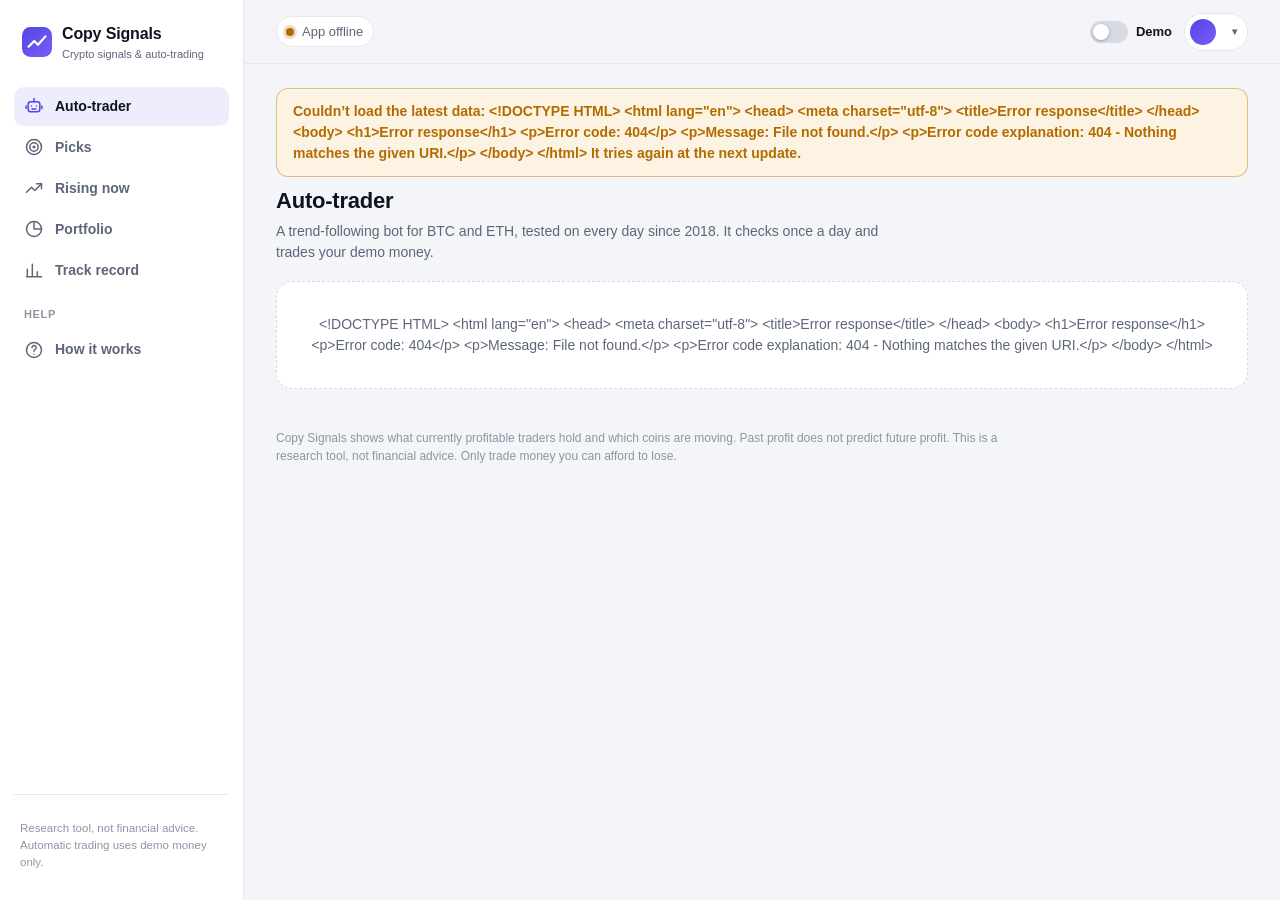
==== frontend/index.html @ 80fc3c2e "Initial commit" ====
<!doctype html>
<html lang="en">
<head>
  <meta charset="utf-8" />
  <meta name="viewport" content="width=device-width, initial-scale=1" />
  <meta name="theme-color" content="#f4f5f8" media="(prefers-color-scheme: light)" />
  <meta name="theme-color" content="#090b10" media="(prefers-color-scheme: dark)" />
  <title>Copy Signals</title>
  <link rel="stylesheet" href="styles.css" />
</head>
<body>
  <!-- Icons and gradients, referenced with <use href="#i-…">. Zero-sized (not display:none) so gradients still render. -->
  <svg class="sprite" aria-hidden="true" focusable="false">
    <defs>
      <linearGradient id="logo-grad" x1="0" y1="0" x2="1" y2="1"><stop offset="0" class="logo-grad-a" /><stop offset="1" class="logo-grad-b" /></linearGradient>
      <linearGradient id="area-grad" x1="0" y1="0" x2="0" y2="1"><stop offset="0" class="area-grad-a" /><stop offset="1" class="area-grad-b" /></linearGradient>
    </defs>
    <symbol id="i-bot" viewBox="0 0 24 24"><rect x="5" y="7" width="14" height="12" rx="3" /><path d="M12 3v4M9 12h.01M15 12h.01M9.5 15.5h5M2.5 12v3M21.5 12v3" /></symbol>
    <symbol id="i-picks" viewBox="0 0 24 24"><circle cx="12" cy="12" r="9" /><circle cx="12" cy="12" r="5" /><circle cx="12" cy="12" r="1" /></symbol>
    <symbol id="i-rising" viewBox="0 0 24 24"><path d="M3 17l6-6 4 4 8-8" /><path d="M15 7h6v6" /></symbol>
    <symbol id="i-portfolio" viewBox="0 0 24 24"><path d="M12 3v9h9" /><circle cx="12" cy="12" r="9" /></symbol>
    <symbol id="i-record" viewBox="0 0 24 24"><path d="M4 20V11M10 20V5M16 20v-6M3 20h18" /></symbol>
    <symbol id="i-how" viewBox="0 0 24 24"><circle cx="12" cy="12" r="9" /><path d="M9.6 9.2a2.5 2.5 0 1 1 3.4 2.3c-.6.3-1 .9-1 1.6v.4M12 17h.01" /></symbol>
    <symbol id="i-settings" viewBox="0 0 24 24"><path d="M4 7h9M17 7h3M4 12h3M11 12h9M4 17h11M19 17h1" /><circle cx="15" cy="7" r="2" /><circle cx="9" cy="12" r="2" /><circle cx="17" cy="17" r="2" /></symbol>
    <symbol id="i-admin" viewBox="0 0 24 24"><path d="M12 3l8 3v6c0 5-3.5 8-8 9-4.5-1-8-4-8-9V6z" /><path d="M9 12l2 2 4-4" /></symbol>
    <symbol id="i-more" viewBox="0 0 24 24"><circle cx="5" cy="12" r="1.2" /><circle cx="12" cy="12" r="1.2" /><circle cx="19" cy="12" r="1.2" /></symbol>
    <symbol id="i-logout" viewBox="0 0 24 24"><path d="M15 4h3a2 2 0 0 1 2 2v12a2 2 0 0 1-2 2h-3M10 16l-4-4 4-4M6 12h10" /></symbol>
    <symbol id="i-refresh" viewBox="0 0 24 24"><path d="M20 11a8 8 0 0 0-14.9-3M4 5v3h3M4 13a8 8 0 0 0 14.9 3M20 19v-3h-3" /></symbol>
    <symbol id="i-bell" viewBox="0 0 24 24"><path d="M6 16V11a6 6 0 1 1 12 0v5l2 2H4zM10 21h4" /></symbol>
  </svg>
  <a href="#content" class="skip-link" id="skip-link">Skip to content</a>

  <div class="shell">
    <aside class="sidebar" aria-label="Sidebar">
      <div class="logo">
        <svg class="logo-mark" viewBox="0 0 32 32" aria-hidden="true"><rect class="bg" width="32" height="32" rx="9" /><path class="ln" d="M7 21l6-6 4 4 8-9" /></svg>
        <h1 class="brand">Copy Signals<small>Crypto signals &amp; auto-trading</small></h1>
      </div>
      <nav class="side-nav" id="menu" aria-label="Main">
        <a href="#bot" data-page="bot"><svg class="icon" aria-hidden="true"><use href="#i-bot" /></svg>Auto-trader</a>
        <a href="#picks" data-page="picks"><svg class="icon" aria-hidden="true"><use href="#i-picks" /></svg>Picks</a>
        <a href="#rising" data-page="rising"><svg class="icon" aria-hidden="true"><use href="#i-rising" /></svg>Rising now <span id="rising-count" class="count" hidden></span></a>
        <a href="#portfolio" data-page="portfolio"><svg class="icon" aria-hidden="true"><use href="#i-portfolio" /></svg><span class="portfolio-label">Portfolio</span></a>
        <a href="#record" data-page="record"><svg class="icon" aria-hidden="true"><use href="#i-record" /></svg>Track record</a>
        <div class="nav-label">Help</div>
        <a href="#how" data-page="how"><svg class="icon" aria-hidden="true"><use href="#i-how" /></svg>How it works</a>
      </nav>
      <div class="side-foot">
        <p class="side-note">Research tool, not financial advice. Automatic trading uses demo money only.</p>
      </div>
    </aside>

    <div class="main-col">
      <div class="chrome">
      <header class="topbar">
        <div class="mobile-brand">
          <svg class="logo-mark" viewBox="0 0 32 32" aria-hidden="true"><rect class="bg" width="32" height="32" rx="9" /><path class="ln" d="M7 21l6-6 4 4 8-9" /></svg>
        </div>
        <div class="status"><span id="status-dot" class="dot idle" aria-hidden="true"></span><span id="status-text" class="muted">Loading…</span>
          <span id="status-live" class="sr-only" aria-live="polite"></span></div>
        <span id="demo-badge" class="demo-badge" hidden>DEMO</span>
        <div class="spacer"></div>
        <label class="switch" title="Demo on: see and trade your demo account. Demo off: your real OKX account.">
          <input type="checkbox" id="demo-toggle" /><span class="slider"></span><span class="switch-label">Demo</span>
        </label>
        <button id="notify" class="btn ghost small" hidden><svg class="icon" aria-hidden="true"><use href="#i-bell" /></svg>Alerts</button>
        <!-- Account menu: who's signed in, pages that aren't in the phone tab bar, and logging out. -->
        <div class="account" id="account">
          <button type="button" id="account-button" class="account-button" aria-expanded="false" aria-controls="account-menu">
            <span class="avatar" id="avatar" aria-hidden="true"></span><span class="sr-only">Account menu for </span><span id="user-name"></span><span class="caret" aria-hidden="true">▾</span>
          </button>
          <div id="account-menu" class="account-menu" hidden>
            <div class="account-who" id="account-who"></div>
            <a href="#record" data-page="record" class="desk-hide"><svg class="icon" aria-hidden="true"><use href="#i-record" /></svg>Track record</a>
            <a href="#how" data-page="how" class="desk-hide"><svg class="icon" aria-hidden="true"><use href="#i-how" /></svg>How it works</a>
            <a href="#settings" data-page="settings"><svg class="icon" aria-hidden="true"><use href="#i-settings" /></svg>Settings</a>
            <a href="#admin" data-page="admin" class="admin-only" hidden><svg class="icon" aria-hidden="true"><use href="#i-admin" /></svg>Admin</a>
            <hr />
            <button type="button" id="logout"><svg class="icon" aria-hidden="true"><use href="#i-logout" /></svg>Log out</button>
          </div>
        </div>
      </header>
      </div>

  <main id="content" tabindex="-1">
    <div id="load-error" class="alert warning" role="alert" hidden><span></span></div>
    <div id="alerts" aria-live="polite"></div>

    <section class="page" data-page="bot" hidden>
      <div class="page-head"><div><h2>Auto-trader</h2>
        <p>A trend-following bot for BTC and ETH, tested on every day since 2018. It checks once a day and trades your demo money.</p></div></div>
      <div id="bot"></div>
    </section>

    <section class="page" data-page="picks" hidden>
      <div class="page-head"><div><h2>Picks</h2>
        <p>Coins that several consistently profitable traders are buying, in an uptrend and not overcrowded. Each comes
          with an amount, a stop-loss, a target and a hold time.</p></div>
        <span id="regime" class="regime"></span></div>
      <div id="picks" class="picks"></div>
      <div id="copies-section" hidden>
        <div class="section-title"><h3>Swing copies</h3><span class="pill">new · being tested</span></div>
        <p class="note">A proven trader’s long that they’ve held for at least 12 hours. Copying those, and selling when the
          trader sells, made +1.33% a trade after fees in a test on 6,500 trades by 260 traders, beating holding BTC;
          copying their quick trades lost money, and copying faster didn’t help. A mostly rising market isn’t proof, so
          these are tracked and demo-traded first.</p>
        <div id="copies" class="picks"></div>
      </div>
      <div id="exiting-section" class="card" hidden>
        <p class="card-title">Top traders are selling</p>
        <p class="muted small">More of the followed traders sold these in the last 24 hours than bought. Don’t buy them now.</p>
        <div id="exiting" class="exiting"></div>
      </div>
    </section>

    <section class="page" data-page="rising" hidden>
      <div class="page-head"><div><h2>Rising now</h2>
        <p>Smaller coins that just started rising on unusually high volume, scanned every 15 seconds and checked for
          pump-and-dump behaviour.</p></div>
        <span id="scan-status" class="pill"></span></div>
      <div class="alert warning"><span><b>Treat these as information, not buy signals.</b> Tested on 6 months of 5-minute
        prices (3,683 trades, 237 coins, dead coins included), these rules lost 0.64% per trade after fees, no better than
        buying at random, and 50 other pump, breakout and dump strategies didn’t work either. They’re followed as paper
        trades; automatic demo trading doesn’t buy them unless you tick them.</span></div>
      <div id="budget"></div>
      <div id="rising" class="picks"></div>
      <div id="avoid-box" class="card" hidden>
        <p class="card-title">Pumps to avoid</p>
        <p class="muted small">These pumped hard and are now topping out or dumping. Don’t buy them. If you hold one, sell.</p>
        <div id="avoid" class="avoid"></div>
      </div>
      <div id="rising-earlier-box" class="card" hidden>
        <p class="card-title">Flagged in the last 24 hours</p>
        <p class="muted small">How each coin moved after it was flagged. “Best since flag” is the highest price it reached.</p>
        <div id="rising-earlier"></div>
      </div>
    </section>

    <section class="page" data-page="portfolio" hidden>
      <div id="real-view">
        <div class="page-head"><div><h2>Portfolio</h2>
          <p>Your real OKX account. The app reads it with your read-only key and tells you when to sell; it never
            trades your money.</p></div>
          <button id="sync" class="btn small ghost" hidden>Sync with OKX</button></div>
        <div id="portfolio"></div>
        <div id="real-types"></div>
        <div id="connect"></div>
        <details id="trades-box" class="card" hidden>
          <summary>Recent OKX trades</summary>
          <div id="trades"></div>
        </details>
      </div>
      <div id="demo-view" hidden>
        <div class="page-head"><div><h2>Demo portfolio</h2>
          <p>Pretend money at real OKX prices. Each demo trade follows its pick’s plan by itself: stop-loss, target, sell
            signals or hold time. Switch Demo off in the top bar to see your real account.</p></div></div>
        <div id="demo"></div>
        <div id="autotrade"></div>
        <div id="demo-progress"></div>
      </div>
    </section>

    <section class="page" data-page="record" hidden>
      <div class="page-head"><div><h2>Track record</h2>
        <p>Every pick and rising-now flag is followed as one paper trade, from the OKX price when it appears until its
          stop, target, sell signal or hold time. Results are after fees, compared with holding BTC over the same days.</p></div></div>
      <div id="performance"></div>
    </section>

    <section class="page" data-page="settings" hidden>
      <div class="page-head"><div><h2>Settings</h2><p>Your login, OKX connection, fees, bankroll and phone alerts.</p></div></div>
      <div id="settings"></div>
    </section>

    <section class="page" data-page="admin" hidden>
      <div class="page-head"><div><h2>Admin</h2><p>Users, sessions, the audit log, data sources and research tools.</p></div></div>
      <div class="subtabs" id="admin-tabs" role="group" aria-label="Admin sections">
        <button type="button" data-tab="overview" class="on" aria-pressed="true">Overview</button>
        <button type="button" data-tab="users" aria-pressed="false">Users</button>
        <button type="button" data-tab="sessions" aria-pressed="false">Sessions</button>
        <button type="button" data-tab="audit" aria-pressed="false">Audit log</button>
        <button type="button" data-tab="appsettings" aria-pressed="false">App settings</button>
        <button type="button" data-tab="lab" aria-pressed="false">Strategy lab</button>
      </div>
      <div id="admin"></div>
    </section>

    <section class="page" data-page="how" hidden>
      <div class="page-head"><div><h2>How it works</h2>
        <p>What each part does, the logic behind it, and what the tests on past data say about it.</p></div></div>
      <div class="how-grid">
        <article class="card how">
          <p class="card-title"><svg class="icon" aria-hidden="true"><use href="#i-bot" /></svg>Auto-trader</p>
          <p>BTC and ETH each get half the account. Each half is split in three: one third is invested while the price is
            above its 50-day average, one for the 100-day and one for the 150-day; below an average, that third sits in cash
            (USDT). When a coin’s futures funding rate turns negative (traders are paying to bet against it), the bot keeps
            at least a third of that coin anyway: crowded bets against a coin tend to get squeezed.</p>
          <p>It checks once a day at 00:05 UTC with your OKX fee on every trade. Tested on every day since 2018: +55% a year
            vs +35% for holding BTC, with about half the worst drop. Checking every hour instead made less (+39%) because of
            fees.</p>
        </article>
        <article class="card how">
          <p class="card-title"><svg class="icon" aria-hidden="true"><use href="#i-picks" /></svg>Picks</p>
          <p><b>1. Smart traders are buying</b> (required): at least 3 consistently profitable Hyperliquid or GMX traders hold
            it long, most of them agree, they aren’t selling, and the price isn’t far past their entry.
            <b>2. Uptrend:</b> above its 50-day average and up over 30 days. <b>3. Not overcrowded:</b> Binance’s top futures
            traders aren’t all long and funding isn’t high.</p>
          <p>3 of 3 = Strong, 2 of 3 = Good. The followed traders’ positions are re-read every minute, so a new buy shows up
            within about a minute. Only coins you can buy on OKX spot with enough volume are shown.</p>
        </article>
        <article class="card how">
          <p class="card-title"><svg class="icon" aria-hidden="true"><use href="#i-rising" /></svg>Rising now</p>
          <p>Every 15 seconds: smaller coins up 2% in 15 minutes and 3% in the hour, on 3× their normal volume, still near the
            high and not already up 40% on the day. 5-minute candles tell a starting pump from one that’s topping or dumping.</p>
          <p>Tested on 6 months and 237 coins, including ones that later died, these signals didn’t beat buying at random
            once fees are paid, and neither did 50 other pump, breakout and dump rules. So they’re shown and paper-tracked,
            but not auto-traded by default.</p>
        </article>
        <article class="card how">
          <p class="card-title"><svg class="icon" aria-hidden="true"><use href="#i-portfolio" /></svg>Selling and sizing</p>
          <p>A pick’s stop-loss depends on how much the coin normally moves (3–20%), the target is twice as far, and the
            amount is set so hitting the stop costs about 1.25% of your money (0.75% for Good picks), never more than 10% in
            one coin or 40% in total.</p>
          <p>A trade is sold at the stop, the target, when most of the traders leave or sell after you bought, when the
            uptrend breaks, or when the hold time is over. Open trades are re-priced every 2 seconds.</p>
        </article>
        <article class="card how">
          <p class="card-title"><svg class="icon" aria-hidden="true"><use href="#i-record" /></svg>Demo and real money</p>
          <p><b>Demo</b> (switch in the top bar): pretend money at real prices. Demo buys and automatic demo trading follow
            each pick’s plan by themselves. The auto-trader has its own demo account.</p>
          <p><b>Real</b>: your OKX account, read with a read-only key. The app gives advice and alerts; you place orders on
            OKX yourself. Nothing trades real money.</p>
        </article>
        <article class="card how">
          <p class="card-title"><svg class="icon" aria-hidden="true"><use href="#i-how" /></svg>Data</p>
          <p>Hyperliquid and GMX (public trader positions), OKX (prices, live price stream, your account), Binance and OKX
            futures statistics (crowding, funding). Leaderboards and crowding refresh every 10 minutes; positions, prices,
            picks and accounts every minute.</p>
          <p>Everything is on OKX’s spot market, which is licensed in the EU. The app only reacts to public data and never
            joins pump groups.</p>
        </article>
      </div>
    </section>

    <p class="disclaimer">
      Copy Signals shows what currently profitable traders hold and which coins are moving. Past profit does not
      predict future profit. This is a research tool, not financial advice. Only trade money you can afford to lose.
    </p>
  </main>
    </div>
  </div>

  <nav class="tabbar" id="tabbar" aria-label="Main">
    <a href="#bot" data-page="bot"><svg class="icon" aria-hidden="true"><use href="#i-bot" /></svg>Bot</a>
    <a href="#picks" data-page="picks"><svg class="icon" aria-hidden="true"><use href="#i-picks" /></svg>Picks</a>
    <a href="#rising" data-page="rising"><svg class="icon" aria-hidden="true"><use href="#i-rising" /></svg>Rising<span class="count rising-count-m" hidden></span></a>
    <a href="#portfolio" data-page="portfolio"><svg class="icon" aria-hidden="true"><use href="#i-portfolio" /></svg>Portfolio</a>
    <button type="button" id="tab-more" aria-controls="account-menu"><svg class="icon" aria-hidden="true"><use href="#i-more" /></svg>More</button>
  </nav>

  <div id="toast" class="toast" role="status" aria-live="polite" hidden></div>

  <script src="common.js"></script>
  <script src="app.js"></script>
  <script src="settings.js"></script>
  <script src="admin.js"></script>
  <script src="bot.js"></script>
</body>
</html>
---- frontend/styles.css ----
/* Copy Signals design system.
   Tokens first (light, then dark), then the app shell (sidebar, top bar, mobile tab bar), then components.
   The security policy allows no inline styles: sizes and positions computed at runtime are set from JS. */

:root {
  --bg: #f4f5f8;
  --bg-side: #ffffff;
  --panel: #ffffff;
  --panel-2: #f7f8fb;
  --line: #e5e8ef;
  --line-2: #d6dae4;
  --text: #0f1320;
  --muted: #5d6679;
  --faint: #8c95a6;
  --accent: #5046e5;
  --accent-2: #7c5cf5;
  --accent-bg: #eeedfd;
  --up: #0c9a5b;
  --down: #e0364a;
  --up-bg: #e6f6ee;
  --down-bg: #fdebed;
  --warn: #b26b00;
  --warn-bg: #fdf3e2;
  --up-solid: #0c9a5b;
  --on-accent: #ffffff;
  --on-up: #ffffff;
  --on-down: #ffffff;
  --on-warn: #ffffff;
  --shadow: 0 1px 2px rgb(16 24 40 / .04), 0 4px 16px rgb(16 24 40 / .05);
  --shadow-lg: 0 12px 40px rgb(16 24 40 / .14);
  --radius: 16px;
  --radius-sm: 10px;
  --side-w: 244px;
  color-scheme: light;
}
@media (prefers-color-scheme: dark) {
  :root {
    --bg: #090b10;
    --bg-side: #0c0f15;
    --panel: #11151d;
    --panel-2: #161b25;
    --line: #1f2531;
    --line-2: #2a3140;
    --text: #e9ecf2;
    --muted: #8b94a6;
    --faint: #5d6678;
    --accent: #8189ff;
    --accent-2: #a58bff;
    --accent-bg: #1b1e3a;
    --up: #2ed386;
    --down: #ff5d6c;
    --up-bg: #0d2a1e;
    --down-bg: #2e1318;
    --warn: #f3b54a;
    --warn-bg: #2b2112;
    --up-solid: #2ed386;
    --on-accent: #0b0d18;
    --on-up: #07140e;
    --on-down: #1a0609;
    --on-warn: #1a1204;
    --shadow: 0 1px 0 rgb(255 255 255 / .02) inset, 0 8px 24px rgb(0 0 0 / .25);
    --shadow-lg: 0 16px 48px rgb(0 0 0 / .5);
    color-scheme: dark;
  }
}

/* --- Base ------------------------------------------------------------------------------------------ */
* { box-sizing: border-box; }
html { scroll-padding-top: 88px; -webkit-text-size-adjust: 100%; }
body {
  margin: 0; background: var(--bg); color: var(--text);
  font: 14px/1.5 Inter, -apple-system, BlinkMacSystemFont, "SF Pro Text", "Segoe UI", Roboto, sans-serif;
  font-variant-numeric: tabular-nums; -webkit-font-smoothing: antialiased;
}
button, a, input, select, summary, label { touch-action: manipulation; }
button, a, summary { -webkit-tap-highlight-color: color-mix(in srgb, var(--accent) 20%, transparent); }
a { color: var(--accent); text-underline-offset: 2px; }
:focus-visible { outline: 2px solid var(--accent); outline-offset: 2px; }
.sr-only {
  position: absolute; width: 1px; height: 1px; padding: 0; margin: -1px; overflow: hidden;
  clip: rect(0 0 0 0); white-space: nowrap; border: 0;
}
.skip-link { position: absolute; left: 12px; top: -48px; z-index: 50; padding: 8px 14px; border-radius: 8px;
  background: var(--accent); color: var(--on-accent); text-decoration: none; }
.skip-link:focus-visible { top: 8px; }
main:focus { outline: none; }
.muted { color: var(--muted); }
.up { color: var(--up); }
.down { color: var(--down); }
[hidden] { display: none !important; }
code { font-family: ui-monospace, SFMono-Regular, Menlo, monospace; font-size: 12.5px; }
.small { font-size: 12px; }
h2 { font-size: 22px; line-height: 1.25; letter-spacing: -.01em; margin: 0 0 6px; font-weight: 700; }
h3 { font-size: 15px; margin: 28px 0 10px; font-weight: 650; letter-spacing: -.005em; }
.sprite { position: absolute; width: 0; height: 0; overflow: hidden; }
.icon { width: 20px; height: 20px; flex: none; fill: none; stroke: currentColor; stroke-width: 1.8;
  stroke-linecap: round; stroke-linejoin: round; }

/* --- App shell ------------------------------------------------------------------------------------- */
.shell { display: grid; grid-template-columns: var(--side-w) minmax(0, 1fr); min-height: 100vh; }
.sidebar {
  position: sticky; top: 0; height: 100vh; display: flex; flex-direction: column; gap: 6px;
  padding: 18px 14px; background: var(--bg-side); border-right: 1px solid var(--line); overflow-y: auto;
}
.logo { display: flex; align-items: center; gap: 10px; padding: 4px 8px 18px; }
.logo-mark { width: 30px; height: 30px; flex: none; }
.logo-mark .bg { fill: url(#logo-grad); }
.logo-mark .ln { fill: none; stroke: #fff; stroke-width: 2.4; stroke-linecap: round; stroke-linejoin: round; }
.logo-grad-a { stop-color: var(--accent); }
.logo-grad-b { stop-color: var(--accent-2); }
.brand { font-weight: 750; font-size: 16px; margin: 0; letter-spacing: -.01em; }
.brand small { display: block; font-size: 11px; font-weight: 500; color: var(--muted); letter-spacing: 0; }
.side-nav { display: grid; gap: 2px; }
.nav-label { font-size: 11px; font-weight: 600; text-transform: uppercase; letter-spacing: .06em; color: var(--faint);
  padding: 14px 10px 6px; }
.side-nav a {
  display: flex; align-items: center; gap: 11px; padding: 9px 10px; border-radius: 10px; color: var(--muted);
  text-decoration: none; font-weight: 550;
}
.side-nav a:hover { color: var(--text); background: var(--panel-2); }
.side-nav a.on { color: var(--text); background: var(--accent-bg); }
.side-nav a.on .icon { color: var(--accent); }
.side-nav .count { margin-left: auto; }
.side-foot { margin-top: auto; padding-top: 14px; border-top: 1px solid var(--line); display: grid; gap: 10px; }
.side-note { font-size: 11.5px; color: var(--faint); padding: 0 6px; line-height: 1.45; }

.main-col { min-width: 0; display: flex; flex-direction: column; }
.chrome { position: sticky; top: 0; z-index: 20; }
.topbar {
  display: flex; align-items: center; gap: 12px; flex-wrap: wrap; min-height: 64px;
  padding: 10px 32px; background: color-mix(in srgb, var(--bg) 82%, transparent);
  backdrop-filter: saturate(1.4) blur(12px); -webkit-backdrop-filter: saturate(1.4) blur(12px);
  border-bottom: 1px solid var(--line);
}
.topbar .mobile-brand { display: none; align-items: center; gap: 8px; }
.status { display: flex; align-items: center; gap: 8px; font-size: 13px; padding: 5px 10px 5px 9px;
  border-radius: 999px; background: var(--panel); border: 1px solid var(--line); }
.spacer { flex: 1; }
.dot { width: 8px; height: 8px; border-radius: 50%; background: var(--up); flex: none;
  box-shadow: 0 0 0 3px color-mix(in srgb, var(--up) 22%, transparent); }
.dot.err { background: var(--warn); box-shadow: 0 0 0 3px color-mix(in srgb, var(--warn) 22%, transparent); }
.dot.idle { background: var(--faint); box-shadow: none; }

main { width: 100%; max-width: 1240px; margin: 0 auto; padding: 24px 32px 64px; }
.menu { display: none; }  /* the old top menu; navigation lives in the sidebar and the tab bar */

/* Mobile tab bar */
.tabbar {
  display: none; position: fixed; left: 0; right: 0; bottom: 0; z-index: 30;
  padding: 6px 8px calc(6px + env(safe-area-inset-bottom)); background: color-mix(in srgb, var(--bg-side) 92%, transparent);
  backdrop-filter: blur(14px); -webkit-backdrop-filter: blur(14px); border-top: 1px solid var(--line);
  grid-template-columns: repeat(5, 1fr);
}
.tabbar a, .tabbar button {
  display: grid; justify-items: center; gap: 2px; padding: 6px 2px; border: 0; background: none; color: var(--muted);
  font: inherit; font-size: 10.5px; font-weight: 600; text-decoration: none; border-radius: 10px; cursor: pointer; position: relative;
}
.tabbar a.on, .tabbar button.on { color: var(--accent); }
.tabbar .icon { width: 22px; height: 22px; }
.tabbar .count { position: absolute; top: 2px; left: calc(50% + 6px); }

/* --- Controls ------------------------------------------------------------------------------------- */
.btn {
  font: inherit; font-weight: 600; padding: 8px 16px; border-radius: var(--radius-sm); cursor: pointer; line-height: 1.3;
  border: 1px solid transparent; background: linear-gradient(135deg, var(--accent), var(--accent-2)); color: var(--on-accent);
  text-decoration: none; display: inline-flex; align-items: center; justify-content: center; gap: 6px;
  box-shadow: 0 1px 2px rgb(0 0 0 / .12), 0 0 0 1px color-mix(in srgb, var(--accent) 30%, transparent) inset;
  transition: filter .15s, transform .05s;
}
.btn:hover:not(:disabled) { filter: brightness(1.08); }
.btn:active:not(:disabled) { transform: translateY(1px); }
.btn.ghost { background: var(--panel); color: var(--text); border-color: var(--line-2); box-shadow: none; }
.btn.ghost:hover:not(:disabled) { background: var(--panel-2); filter: none; border-color: var(--faint); }
.btn.small { padding: 6px 12px; font-size: 13px; border-radius: 9px; }
.btn.danger { background: var(--down); border-color: var(--down); color: var(--on-down); box-shadow: none; }
.btn.danger.ghost { background: none; color: var(--down); border-color: color-mix(in srgb, var(--down) 45%, var(--line)); }
.btn.big { padding: 11px 22px; font-size: 15px; border-radius: 12px; }
.btn:disabled { opacity: .5; cursor: default; }
input[type="number"] {
  font: inherit; width: 100px; padding: 7px 10px;
  border: 1px solid var(--line-2); border-radius: 9px; background: var(--panel); color: var(--text);
}
input[type="number"]:focus { outline: 2px solid var(--accent); outline-offset: 0; border-color: transparent; }

.switch { display: inline-flex; align-items: center; gap: 8px; cursor: pointer; font-size: 13px; font-weight: 550; user-select: none; }
.switch input { position: absolute; opacity: 0; width: 1px; height: 1px; }
.switch .slider { width: 38px; height: 22px; border-radius: 999px; background: var(--line-2); position: relative; flex: none; transition: background .2s; }
.switch .slider::after { content: ""; position: absolute; top: 3px; left: 3px; width: 16px; height: 16px; border-radius: 50%;
  background: #fff; box-shadow: 0 1px 3px rgb(0 0 0 / .3); transition: transform .2s; }
.switch input:checked + .slider { background: var(--warn); }
.switch input:checked + .slider::after { transform: translateX(16px); }
.switch input:focus-visible + .slider { outline: 2px solid var(--accent); outline-offset: 2px; }

.seg { display: inline-flex; padding: 3px; gap: 2px; background: var(--panel-2); border: 1px solid var(--line); border-radius: 10px; }
.seg button { font: inherit; font-size: 12px; font-weight: 600; padding: 4px 10px; border: 0; border-radius: 7px;
  background: none; color: var(--muted); cursor: pointer; }
.seg button:hover { color: var(--text); }
.seg button.on { background: var(--panel); color: var(--text); box-shadow: 0 1px 3px rgb(0 0 0 / .12); }

.count { background: var(--accent); color: var(--on-accent); border-radius: 999px; font-size: 10.5px; font-weight: 700;
  padding: 0 7px; line-height: 18px; min-width: 18px; text-align: center; }

/* --- Page layout ---------------------------------------------------------------------------------- */
section { margin-top: 8px; }
.page > h2 { margin-top: 4px; }
.page-head { display: flex; align-items: flex-end; justify-content: space-between; gap: 16px; flex-wrap: wrap; margin-bottom: 18px; }
.page-head p { margin: 2px 0 0; color: var(--muted); max-width: 640px; }
.section-head { display: flex; align-items: baseline; justify-content: space-between; gap: 12px; flex-wrap: wrap; }
.note { color: var(--muted); font-size: 13px; margin: 0 0 16px; max-width: 760px; }
.picks > .empty { grid-column: 1 / -1; }
.empty { padding: 32px; text-align: center; color: var(--muted); background: var(--panel); border: 1px dashed var(--line-2); border-radius: var(--radius); }
.regime { font-size: 13px; font-weight: 550; margin: 0 0 16px; padding: 7px 12px; border-radius: 999px; display: inline-flex; gap: 6px; align-items: center; }
.regime::before { content: ""; width: 7px; height: 7px; border-radius: 50%; background: currentColor; }
.regime.on { background: var(--up-bg); color: var(--up); }
.regime.off { background: var(--warn-bg); color: var(--warn); }
.disclaimer { color: var(--faint); font-size: 12px; margin-top: 40px; max-width: 760px; }

/* Cards and tiles */
.card { background: var(--panel); border: 1px solid var(--line); border-radius: var(--radius); padding: 20px 22px; margin-bottom: 16px; box-shadow: var(--shadow); }
.card h3 { margin-top: 0; }
.card-head { display: flex; align-items: center; gap: 12px; flex-wrap: wrap; margin-bottom: 12px; }
.card-title { font-size: 13px; font-weight: 650; color: var(--muted); text-transform: uppercase; letter-spacing: .05em; margin: 0; }
.tiles { display: grid; grid-template-columns: repeat(auto-fit, minmax(160px, 1fr)); gap: 12px; margin-bottom: 14px; }
.tile { background: var(--panel); border: 1px solid var(--line); border-radius: 14px; padding: 12px 16px; box-shadow: var(--shadow); }
.tile small { display: block; color: var(--muted); font-size: 12px; font-weight: 550; margin-bottom: 2px; }
.tile b { font-size: 20px; font-weight: 700; letter-spacing: -.01em; }
.tile .sub { display: block; font-size: 12px; color: var(--muted); }

/* Alerts */
.alert { display: flex; align-items: center; gap: 12px; margin-bottom: 10px; padding: 12px 16px; border-radius: 12px; border: 1px solid; font-weight: 550; }
.alert.danger { background: var(--down-bg); border-color: color-mix(in srgb, var(--down) 40%, transparent); color: var(--down); }
.alert.success { background: var(--up-bg); border-color: color-mix(in srgb, var(--up) 40%, transparent); color: var(--up); }
.alert.warning { background: var(--warn-bg); border-color: color-mix(in srgb, var(--warn) 40%, transparent); color: var(--warn); }
.alert span { flex: 1; }

/* Badges and tags */
.badge { font-size: 11.5px; font-weight: 650; padding: 3px 9px; border-radius: 999px; }
.badge.buy { color: var(--up); background: var(--up-bg); }
.badge.early { color: var(--warn); background: var(--warn-bg); }
.badge.pump { color: var(--on-warn); background: var(--warn); }
.pill { display: inline-flex; align-items: center; gap: 6px; font-size: 12px; font-weight: 650; padding: 4px 10px; border-radius: 999px;
  background: var(--panel-2); color: var(--muted); border: 1px solid var(--line); }
.pill.run { color: var(--up); background: var(--up-bg); border-color: transparent; }
.pill.run::before { content: ""; width: 7px; height: 7px; border-radius: 50%; background: currentColor; animation: pulse 2s infinite; }
.pill.pause { color: var(--warn); background: var(--warn-bg); border-color: transparent; }
.pill.demo { color: var(--warn); border-color: color-mix(in srgb, var(--warn) 45%, transparent); background: none; }
.pill.live { color: var(--down); border-color: color-mix(in srgb, var(--down) 45%, transparent); background: none; }
@keyframes pulse { 0%, 100% { opacity: 1; } 50% { opacity: .35; } }
.tag { font-size: 11px; font-weight: 600; color: var(--muted); border: 1px solid var(--line-2); border-radius: 6px; padding: 0 6px; }
.tag.ok { color: var(--up); border-color: color-mix(in srgb, var(--up) 50%, transparent); }
.tag.bad { color: var(--warn); border-color: color-mix(in srgb, var(--warn) 50%, transparent); }
.tag.pump { color: var(--warn); border-color: var(--warn); }
.tag.alert { color: var(--on-down); background: var(--down); border-color: var(--down); }
.demo-badge { font-size: 11px; font-weight: 800; letter-spacing: .08em; color: var(--on-warn); background: var(--warn); padding: 3px 9px; border-radius: 999px; }
body.demo-mode .topbar { box-shadow: inset 0 -2px 0 var(--warn); }

/* --- Picks ---------------------------------------------------------------------------------------- */
.picks { display: grid; grid-template-columns: repeat(auto-fill, minmax(330px, 1fr)); gap: 16px; }
.pick { background: var(--panel); border: 1px solid var(--line); border-radius: var(--radius); padding: 18px 20px; display: flex; flex-direction: column; gap: 12px;
  box-shadow: var(--shadow); transition: border-color .15s, transform .15s; }
.pick:hover { border-color: var(--line-2); }
.pick.early { border-color: color-mix(in srgb, var(--warn) 30%, var(--line)); }
.pick-head { display: flex; align-items: center; gap: 10px; }
.sym { font-size: 20px; font-weight: 750; letter-spacing: -.01em; }
.strength { margin-left: auto; font-size: 12.5px; font-weight: 550; color: var(--muted); }
.strength.Strong { color: var(--up); }
.strength.Early { color: var(--warn); }
.amount { font-size: 15px; }
.amount b { font-size: 20px; letter-spacing: -.01em; }
.plan { font-size: 13px; color: var(--muted); }
.checks { list-style: none; margin: 2px 0; padding: 12px 14px; display: grid; gap: 8px; background: var(--panel-2); border-radius: 12px; }
.checks li { display: grid; grid-template-columns: 20px 1fr; gap: 6px; font-size: 13px; }
.checks .mark { font-weight: 800; }
.checks .name { font-weight: 600; }
.checks .pass .mark { color: var(--up); }
.checks .fail .mark, .checks .fail .name { color: var(--faint); }
.checks .warn .mark, .checks .warn .name { color: var(--warn); }
.checks .detail { display: block; color: var(--muted); }
.since { font-size: 13px; }
.net { font-size: 13px; border-top: 1px solid var(--line); padding-top: 10px; }
.pick-notes { font-size: 12px; color: var(--muted); margin: 0; padding-left: 16px; }
.actions { display: flex; gap: 8px; flex-wrap: wrap; align-items: center; margin-top: auto; }
.held { font-size: 13px; color: var(--up); font-weight: 650; }
.ticket { background: var(--panel-2); border: 1px solid var(--line); border-radius: 12px; padding: 14px; font-size: 13px; display: grid; gap: 8px; }
.ticket ol { margin: 0; padding-left: 18px; display: grid; gap: 8px; }
.copy { font: inherit; font-size: 12px; border: 1px solid var(--line-2); background: var(--panel); color: var(--text); border-radius: 6px; padding: 1px 7px; cursor: pointer; margin-left: 4px; }
.copy:hover { border-color: var(--accent); }
.copy.done { color: var(--up); border-color: var(--up); }
.buy-form { display: flex; gap: 8px; flex-wrap: wrap; align-items: center; font-size: 13px; color: var(--muted); }
.buy-form input { width: 90px; }
.exiting { display: flex; flex-wrap: wrap; gap: 10px; }
.exit-item { background: var(--panel); border: 1px solid var(--line); border-radius: 12px; padding: 10px 14px; font-size: 13px; }
.exit-item b { font-size: 15px; }

/* Rising now */
.budget { background: var(--panel); border: 1px solid var(--line); border-radius: var(--radius); padding: 14px 18px; margin-bottom: 12px; box-shadow: var(--shadow); }
.budget-row { display: flex; gap: 12px; align-items: center; flex-wrap: wrap; margin-bottom: 10px; }
.budget input { margin-left: 4px; }
.meter { height: 6px; border-radius: 3px; background: var(--line); overflow: hidden; margin-bottom: 6px; }
.meter div { height: 100%; background: var(--warn); border-radius: 3px; }
.avoid { display: grid; gap: 8px; }
.avoid-item { background: var(--panel); border: 1px solid var(--line); border-left: 4px solid var(--warn); padding: 10px 14px; font-size: 13px; border-radius: 10px; }
.avoid-item.dumping { border-left-color: var(--down); }
.avoid-item .phase { font-weight: 700; margin: 0 6px; color: var(--warn); }
.avoid-item.dumping .phase { color: var(--down); }

/* --- Positions and demo account ---------------------------------------------------------------- */
.pos { background: var(--panel); border: 1px solid var(--line); border-left: 4px solid var(--accent); border-radius: 12px; padding: 14px 18px; margin-bottom: 10px; box-shadow: var(--shadow); }
.pos.SELL { border-left-color: var(--down); }
.pos.TAKE_PROFIT { border-left-color: var(--up); }
.pos.WATCH { border-left-color: var(--warn); }
.pos.closed { opacity: .65; border-left-color: var(--line-2); box-shadow: none; }
.pos.demo { border-left-color: var(--accent); }
.pos.demo.won { border-left-color: var(--up); }
.pos.demo.lost { border-left-color: var(--down); }
.pos-row { display: flex; align-items: center; gap: 12px; flex-wrap: wrap; }
.pos-row .sym { font-size: 16px; }
.pos-row .grow { flex: 1; }
.pnl { font-weight: 650; }
.pos-details { font-size: 13px; margin-top: 6px; color: var(--muted); }
.pos .why { margin: 8px 0 0; padding-left: 18px; font-size: 13px; color: var(--muted); }
.pos .form-msg { display: block; margin-top: 6px; }
.result, .advice { font-weight: 700; font-size: 12px; padding: 3px 10px; border-radius: 999px; }
.result.won { color: var(--up); background: var(--up-bg); }
.result.lost { color: var(--down); background: var(--down-bg); }
.advice.SELL { color: var(--down); background: var(--down-bg); }
.advice.TAKE_PROFIT { color: var(--up); background: var(--up-bg); }
.advice.WATCH { color: var(--warn); background: var(--warn-bg); }
.advice.HOLD { color: var(--accent); background: var(--accent-bg); }
.form-error { font-size: 13px; }
.demo-account { background: var(--panel); border: 1px solid var(--line); border-radius: var(--radius); padding: 18px 20px; margin-bottom: 14px; box-shadow: var(--shadow); }
.demo-head { display: flex; justify-content: space-between; align-items: flex-start; gap: 12px; margin-bottom: 14px; }
.demo-head .big { font-size: 30px; font-weight: 750; letter-spacing: -.02em; }
.demo-head .big > span { font-size: 15px; margin-left: 6px; }
.sub-line { display: block; font-size: 12px; font-weight: 400; margin-top: 2px; }
.live { font-size: 12px; color: var(--muted); white-space: nowrap; }
.live.on { color: var(--up); }
.demo-account .tiles { margin-bottom: 4px; }
.demo-account .tile { background: var(--panel-2); box-shadow: none; }
.reset summary { margin-bottom: 0; }
.range { display: grid; grid-template-columns: auto 1fr auto; gap: 10px; align-items: center; font-size: 12px; margin-top: 8px;
  overflow: hidden; padding: 4px 2px; }
.range span:last-child { text-align: right; }
.range .bar { position: relative; height: 6px; border-radius: 3px; background: linear-gradient(90deg, var(--down-bg), var(--line), var(--up-bg)); }
.range .marker { position: absolute; inset: -4px 0; transition: transform .4s; }
.range .marker::before { content: ""; position: absolute; left: -2px; top: 0; width: 4px; height: 14px; border-radius: 2px; background: var(--text); }
.connect { background: var(--panel); border: 1px solid var(--line); border-radius: var(--radius); padding: 16px 20px; font-size: 13px; box-shadow: var(--shadow); }
.connect ol { margin: 8px 0 0; padding-left: 18px; }
.connect.error { border-color: var(--warn); }
.autotrade .at-grid { display: grid; grid-template-columns: repeat(auto-fit, minmax(220px, 1fr)); gap: 12px; margin-bottom: 10px; font-size: 13px; }
.autotrade input[type=number] { width: 70px; margin: 0 4px; }
.check { display: flex; align-items: center; gap: 6px; font-size: 13px; margin: 3px 0; }

/* --- Tables ------------------------------------------------------------------------------------- */
details summary { cursor: pointer; color: var(--accent); font-size: 13px; font-weight: 550; margin: 8px 0; }
.table-wrap { overflow-x: auto; border: 1px solid var(--line); border-radius: 14px; background: var(--panel); box-shadow: var(--shadow); }
table { width: 100%; border-collapse: collapse; font-size: 13px; background: var(--panel); }
.table-wrap table { border: 0; }
th, td { text-align: left; padding: 10px 14px; border-bottom: 1px solid var(--line); white-space: nowrap; }
tbody tr:last-child td { border-bottom: 0; }
tbody tr:hover td { background: var(--panel-2); }
th { color: var(--faint); font-weight: 650; font-size: 11.5px; text-transform: uppercase; letter-spacing: .04em; background: var(--panel); }
td.num, th.num { text-align: right; }
td.clip { max-width: 220px; overflow: hidden; text-overflow: ellipsis; }
td.clip.wide { max-width: 380px; }
.row-actions { display: flex; gap: 4px; flex-wrap: wrap; }

/* --- Charts ------------------------------------------------------------------------------------- */
.chart-card { background: var(--panel); border: 1px solid var(--line); border-radius: var(--radius); padding: 14px 16px; margin-bottom: 14px; box-shadow: var(--shadow); }
.chart { width: 100%; height: auto; display: block; overflow: visible; }
.chart .line { fill: none; stroke-width: 2; stroke-linejoin: round; stroke-linecap: round; }
.chart .line.demo, .chart .line.bot { stroke: var(--accent); stroke-width: 2.4; }
.chart .line.btc { stroke: var(--warn); stroke-dasharray: 4 4; stroke-width: 1.6; }
.chart .line.eth { stroke: var(--faint); stroke-dasharray: 2 4; stroke-width: 1.6; }
.chart .area { fill: url(#area-grad); stroke: none; }
.area-grad-a { stop-color: var(--accent); stop-opacity: .28; }
.area-grad-b { stop-color: var(--accent); stop-opacity: 0; }
.chart .grid { stroke: var(--line); stroke-width: 1; }
.chart .baseline { stroke: var(--line-2); stroke-dasharray: 3 3; }
.chart .axis { fill: var(--faint); font-size: 11px; }
.chart .axis.end { text-anchor: end; }
.chart .axis.mid { text-anchor: middle; }
.chart .cross { stroke: var(--faint); stroke-width: 1; stroke-dasharray: 3 3; }
.chart .dotp { fill: var(--accent); stroke: var(--panel); stroke-width: 2; }
.chart-wrap { position: relative; }
.chart-tip { position: absolute; top: 0; left: 0; pointer-events: none; z-index: 2; min-width: 150px;
  padding: 8px 10px; border-radius: 10px; font-size: 12px; background: var(--panel); border: 1px solid var(--line-2); box-shadow: var(--shadow-lg); }
.chart-tip b { display: block; font-size: 11px; color: var(--muted); font-weight: 600; margin-bottom: 3px; }
.chart-tip div { display: flex; justify-content: space-between; gap: 14px; }
.chart-legend { display: flex; gap: 16px; flex-wrap: wrap; font-size: 12px; color: var(--muted); }
.chart-legend .key::before { content: ""; display: inline-block; width: 14px; height: 3px; margin-right: 6px; vertical-align: middle; border-radius: 2px; }
.chart-legend .key.demo::before, .chart-legend .key.bot::before { background: var(--accent); }
.chart-legend .key.btc::before { background: var(--warn); }
.chart-legend .key.eth::before { background: var(--faint); }

/* --- Auto-trader --------------------------------------------------------------------------------- */
.bot-grid { display: grid; grid-template-columns: minmax(0, 1.65fr) minmax(300px, 1fr); gap: 16px; align-items: start; }
.bot-grid > * { margin-bottom: 0; }
.bot-stack { display: grid; gap: 16px; min-width: 0; grid-template-columns: minmax(0, 1fr); }
.chart-wrap, .card { min-width: 0; }
.hero { position: relative; overflow: hidden; }
.hero::before { content: ""; position: absolute; inset: -40% -10% auto auto; width: 420px; height: 420px; border-radius: 50%;
  background: radial-gradient(closest-side, color-mix(in srgb, var(--accent) 16%, transparent), transparent); pointer-events: none; }
.hero-top { display: flex; align-items: center; gap: 8px; flex-wrap: wrap; position: relative; }
.hero-actions { display: flex; gap: 8px; margin-left: auto; }
.value { font-size: 40px; font-weight: 780; letter-spacing: -.03em; line-height: 1.1; margin: 14px 0 4px; position: relative; }
.value-sub { display: flex; gap: 14px; flex-wrap: wrap; align-items: baseline; font-size: 14px; position: relative; }
.chg { font-weight: 700; padding: 2px 8px; border-radius: 8px; }
.chg.up { background: var(--up-bg); }
.chg.down { background: var(--down-bg); }
.stats { display: grid; grid-template-columns: repeat(4, minmax(0, 1fr)); gap: 1px; margin: 18px 0 16px; background: var(--line);
  border: 1px solid var(--line); border-radius: 12px; overflow: hidden; position: relative; }
.stat { background: var(--panel-2); padding: 10px 14px; }
.stat small { display: block; font-size: 11.5px; color: var(--muted); font-weight: 550; }
.stat b { font-size: 15px; font-weight: 700; }
.stat .sub { display: block; font-size: 11.5px; color: var(--muted); font-weight: 500; }
.chart-head { display: flex; align-items: center; justify-content: space-between; gap: 10px; flex-wrap: wrap; margin-bottom: 8px; }
.alloc-bar { display: flex; height: 12px; border-radius: 6px; overflow: hidden; background: var(--line); margin: 6px 0 14px; }
.alloc-bar span { height: 100%; }
.alloc-bar .c-BTC, .sw.c-BTC { background: #f7931a; }
.alloc-bar .c-ETH, .sw.c-ETH { background: #7b8cff; }
.alloc-bar .c-USDT, .sw.c-USDT { background: var(--faint); }
.holding { display: grid; grid-template-columns: auto 1fr auto; gap: 4px 12px; align-items: center; padding: 10px 0; border-top: 1px solid var(--line); }
.holding:first-of-type { border-top: 0; }
.holding .sw { width: 10px; height: 10px; border-radius: 3px; }
.holding .nm { font-weight: 650; }
.holding .nm small { color: var(--muted); font-weight: 500; margin-left: 6px; }
.holding .vl { text-align: right; font-weight: 650; }
.holding .meta { grid-column: 2 / 4; display: flex; justify-content: space-between; gap: 8px; font-size: 12px; color: var(--muted); }
.signal-row { display: grid; grid-template-columns: auto 1fr auto; gap: 12px; align-items: center; padding: 12px 0; border-top: 1px solid var(--line); }
.signal-row:first-of-type { border-top: 0; }
.coin-ic { width: 34px; height: 34px; border-radius: 50%; display: grid; place-items: center; font-weight: 800; font-size: 12px; color: #fff; }
.coin-ic.c-BTC { background: #f7931a; }
.coin-ic.c-ETH { background: #6272ea; }
.checks-mini { display: flex; gap: 6px; flex-wrap: wrap; margin-top: 3px; }
.checks-mini span { font-size: 11px; font-weight: 650; padding: 1px 7px; border-radius: 999px; background: var(--panel-2); color: var(--faint); }
.checks-mini span.yes { background: var(--up-bg); color: var(--up); }
.target { text-align: right; }
.target b { display: block; font-size: 17px; }
.target small { color: var(--muted); font-size: 11.5px; }
.kpis { display: grid; grid-template-columns: repeat(auto-fit, minmax(150px, 1fr)); gap: 12px; margin: 4px 0 16px; }
.kpi { padding: 12px 14px; border-radius: 12px; background: var(--panel-2); border: 1px solid var(--line); }
.kpi small { display: block; font-size: 11.5px; color: var(--muted); font-weight: 550; }
.kpi b { font-size: 20px; letter-spacing: -.01em; }
.kpi .vs { display: block; font-size: 12px; color: var(--muted); }
.years { display: grid; grid-template-columns: repeat(auto-fit, minmax(54px, 1fr)); gap: 6px; margin-top: 14px; }
.yr { text-align: center; padding: 8px 4px; border-radius: 10px; background: var(--panel-2); font-size: 12px; }
.yr small { display: block; color: var(--muted); font-weight: 600; }
.yr b { font-size: 13.5px; }
.yr .vs { display: block; font-size: 11px; color: var(--faint); }
.start-card { display: grid; grid-template-columns: minmax(0, 1.2fr) minmax(280px, 1fr); gap: 28px; align-items: center; }
.start-card h2 { font-size: 26px; }
.start-card ul { margin: 10px 0 0; padding-left: 18px; color: var(--muted); display: grid; gap: 6px; }
.start-form { display: grid; gap: 12px; padding: 18px; border-radius: 14px; background: var(--panel-2); border: 1px solid var(--line); }
.start-form label { display: grid; gap: 6px; font-size: 13px; color: var(--muted); font-weight: 550; }
.start-form input { width: 100%; font-size: 18px; font-weight: 650; padding: 10px 12px; }
.lock-list { list-style: none; margin: 8px 0 0; padding: 0; display: grid; gap: 8px; font-size: 13px; }
.lock-list li { display: grid; grid-template-columns: 22px 1fr; gap: 6px; color: var(--muted); }
.lock-list li::before { content: "○"; color: var(--faint); font-weight: 700; }
.lock-list li.done::before { content: "✓"; color: var(--up); }
.lock-list li.done { color: var(--text); }
.side-row { display: flex; justify-content: space-between; gap: 10px; font-size: 13px; padding: 6px 0; }
.side-row span:first-child { color: var(--muted); }

/* --- Forms, settings, admin ---------------------------------------------------------------------- */
.form { display: grid; gap: 12px; max-width: 460px; }
.form label { display: grid; gap: 5px; font-size: 13px; color: var(--muted); font-weight: 550; }
.form.inline { display: flex; flex-wrap: wrap; align-items: center; max-width: none; }
.form input, .form select, .login-box input {
  font: inherit; padding: 9px 12px; border: 1px solid var(--line-2); border-radius: 10px; background: var(--panel); color: var(--text);
}
.form input:focus, .form select:focus, .login-box input:focus { outline: 2px solid var(--accent); outline-offset: 0; border-color: transparent; }
.form-msg { font-size: 13px; }
.form-msg.error { color: var(--down); }
.form-msg.ok { color: var(--up); }
.steps { padding-left: 18px; display: grid; gap: 6px; font-size: 13px; }
.subtabs { display: inline-flex; gap: 2px; flex-wrap: wrap; margin-bottom: 16px; padding: 3px; background: var(--panel-2); border: 1px solid var(--line); border-radius: 12px; }
.subtabs button { font: inherit; font-size: 13px; font-weight: 600; padding: 6px 12px; border-radius: 9px; border: 0; background: none; color: var(--muted); cursor: pointer; }
.subtabs button:hover { color: var(--text); }
.subtabs button.on { background: var(--panel); color: var(--text); box-shadow: 0 1px 3px rgb(0 0 0 / .12); }
.row-form { display: flex; gap: 8px; flex-wrap: wrap; align-items: center; margin-top: 8px; font-size: 13px; }
.row-form label { display: inline-flex; gap: 6px; align-items: center; color: var(--muted); }
.row-form input { font: inherit; padding: 6px 9px; border: 1px solid var(--line-2); border-radius: 9px; background: var(--panel); color: var(--text); width: 140px; }
.audit-filter label { display: inline-flex; gap: 6px; align-items: center; }
.explain summary { font-size: 15px; font-weight: 600; color: var(--text); }
.explain-body { background: var(--panel); border: 1px solid var(--line); border-radius: var(--radius); padding: 6px 24px 14px; font-size: 14px; max-width: 780px; box-shadow: var(--shadow); }
.explain-body h3 { margin-top: 20px; }

/* Account menu (top bar) */
.account { position: relative; }
.account-button {
  font: inherit; font-size: 13px; font-weight: 600; display: inline-flex; align-items: center; gap: 8px; padding: 5px 10px 5px 5px;
  border: 1px solid var(--line); border-radius: 999px; background: var(--panel); color: var(--text); cursor: pointer;
}
.account-button:hover, .account-button[aria-expanded="true"] { border-color: var(--line-2); background: var(--panel-2); }
.account-button.on { border-color: var(--accent); }
.avatar { width: 26px; height: 26px; border-radius: 50%; display: grid; place-items: center; font-size: 12px; font-weight: 750;
  color: #fff; background: linear-gradient(135deg, var(--accent), var(--accent-2)); text-transform: uppercase; }
.account-button .caret { font-size: 10px; color: var(--muted); }
.account-menu {
  position: absolute; right: 0; top: calc(100% + 8px); z-index: 40; min-width: 230px; max-width: calc(100vw - 32px);
  display: grid; padding: 6px; background: var(--panel); border: 1px solid var(--line-2); border-radius: 14px; box-shadow: var(--shadow-lg);
}
.account-menu.align-left { right: auto; left: 0; }
.account-who { padding: 6px 10px 10px; font-size: 12px; color: var(--muted); border-bottom: 1px solid var(--line); margin-bottom: 4px; }
.account-menu a, .account-menu button {
  display: flex; align-items: center; gap: 10px; width: 100%; text-align: left; padding: 9px 10px; border: 0; border-radius: 9px; background: none;
  color: var(--text); font: inherit; font-size: 14px; text-decoration: none; cursor: pointer;
}
.account-menu .icon { width: 18px; height: 18px; color: var(--muted); }
.account-menu a:hover, .account-menu button:hover { background: var(--panel-2); }
.account-menu a:focus-visible, .account-menu button:focus-visible { background: var(--accent-bg); outline: 2px solid var(--accent); outline-offset: -2px; }
.account-menu a.on { color: var(--accent); font-weight: 650; }
.account-menu hr { border: 0; border-top: 1px solid var(--line); margin: 4px 0; }
.account-menu button:disabled { opacity: .6; cursor: default; }
.account-menu .desk-hide { display: flex; }

/* Login */
.login-page { display: grid; place-items: center; min-height: 100vh; padding: 16px;
  background: radial-gradient(900px 500px at 50% -10%, color-mix(in srgb, var(--accent) 14%, transparent), transparent), var(--bg); }
.login-box { width: min(380px, 100%); background: var(--panel); border: 1px solid var(--line); border-radius: 20px; padding: 28px; box-shadow: var(--shadow-lg); }
.login-box .logo { padding: 0 0 20px; }
.login-box .brand { font-size: 18px; margin: 0; }
.login-box .form { max-width: none; }
.login-box .btn { width: 100%; padding: 11px; }
.login-foot { margin: 16px 0 0; font-size: 12px; color: var(--faint); text-align: center; }

/* Toast */
.toast {
  position: fixed; left: 50%; bottom: 20px; transform: translateX(-50%); z-index: 60; max-width: min(560px, calc(100vw - 32px));
  padding: 11px 16px; border-radius: 12px; background: var(--text); color: var(--bg); font-size: 13px; font-weight: 550; box-shadow: var(--shadow-lg);
}

/* --- Redesigned pages (picks, portfolio, record, settings, how it works) ------------------------------ */
.coin-ic { width: 34px; height: 34px; border-radius: 50%; display: inline-grid; place-items: center; flex: none;
  font-weight: 800; font-size: 13px; color: #fff; background: var(--faint); }
.coin-ic.h0 { background: #e2554f; } .coin-ic.h1 { background: #e0802b; } .coin-ic.h2 { background: #c9a227; }
.coin-ic.h3 { background: #4fa34a; } .coin-ic.h4 { background: #1f9e8a; } .coin-ic.h5 { background: #2b8fd6; }
.coin-ic.h6 { background: #4f63d9; } .coin-ic.h7 { background: #7b54d6; } .coin-ic.h8 { background: #b04fc4; }
.coin-ic.h9 { background: #d24f8e; } .coin-ic.h10 { background: #6b7a8f; } .coin-ic.h11 { background: #3f8f6b; }
.pos .coin-ic, .exit-item .coin-ic { width: 28px; height: 28px; font-size: 12px; }

.pick { gap: 14px; }
.pick-head { gap: 12px; }
.pick-title { display: grid; line-height: 1.25; }
.pick-title .sym { font-size: 18px; }
.grade { margin-left: auto; font-size: 12px; font-weight: 700; padding: 4px 10px; border-radius: 999px; white-space: nowrap;
  background: var(--panel-2); color: var(--muted); }
.grade.g-Strong { background: var(--up-bg); color: var(--up); }
.grade.g-Good { background: var(--accent-bg); color: var(--accent); }
.grade.g-Early { background: var(--warn-bg); color: var(--warn); }
.grade.g-Pump { background: var(--warn); color: var(--on-warn); }
.grade.g-Copy { background: color-mix(in srgb, var(--accent-2) 18%, transparent); color: var(--accent-2); }
.section-title { display: flex; align-items: center; gap: 10px; margin: 28px 0 4px; }
.section-title h3 { margin: 0; }
.pick-amount { display: flex; justify-content: space-between; align-items: flex-end; gap: 12px; }
.pick-amount small, .levels small { display: block; font-size: 11.5px; color: var(--muted); font-weight: 550; }
.pick-amount b { font-size: 24px; font-weight: 750; letter-spacing: -.02em; }
.pick-amount .right { text-align: right; }
.pick-amount .right b { font-size: 15px; }
.levels { display: grid; grid-template-columns: repeat(3, minmax(0, 1fr)); gap: 1px; background: var(--line); border: 1px solid var(--line);
  border-radius: 12px; overflow: hidden; }
.levels > div { background: var(--panel-2); padding: 8px 12px; min-width: 0; }
.levels b { display: block; font-size: 14px; white-space: nowrap; overflow: hidden; text-overflow: ellipsis; }
.levels span { font-size: 11.5px; }
.net { display: flex; gap: 12px; flex-wrap: wrap; align-items: baseline; }

.exiting { display: grid; grid-template-columns: repeat(auto-fill, minmax(210px, 1fr)); gap: 10px; }
.exit-item { display: flex; align-items: center; gap: 10px; background: var(--panel-2); border: 1px solid var(--line); border-radius: 12px; padding: 10px 12px; }
.exit-item > div { display: grid; line-height: 1.3; }
.card > .exiting { margin-top: 10px; }

.account-hero .stats { grid-template-columns: repeat(auto-fit, minmax(150px, 1fr)); }
.account-hero .reset { position: relative; }
.pos { border-radius: 14px; border-left-width: 3px; }
.pos-row .sym { font-size: 15px; }

.autotrade .card-head { margin-bottom: 6px; }
.chip-checks { display: grid; grid-template-columns: repeat(auto-fit, minmax(200px, 1fr)); gap: 8px; margin: 12px 0; }
.chip-check { display: flex; gap: 10px; align-items: flex-start; padding: 10px 12px; border: 1px solid var(--line-2); border-radius: 12px;
  cursor: pointer; background: var(--panel); }
.chip-check:has(input:checked) { border-color: var(--accent); background: var(--accent-bg); }
.chip-check input { margin-top: 3px; accent-color: var(--accent); }
.chip-check span { display: grid; }
.chip-check small { color: var(--muted); font-size: 12px; }
.at-limits { display: flex; gap: 14px; flex-wrap: wrap; align-items: center; font-size: 13px; }
.at-limits input[type=number] { width: 70px; margin: 0 4px; }

.settings-grid, .how-grid { display: grid; grid-template-columns: repeat(auto-fit, minmax(380px, 1fr)); gap: 16px; align-items: start; }
.settings-grid > .card, .how-grid > .card { margin-bottom: 0; }
.card.how .card-title { display: flex; align-items: center; gap: 8px; color: var(--text); margin-bottom: 8px; }
.card.how .card-title .icon { color: var(--accent); }
.card.how p:not(.card-title) { color: var(--muted); margin: 0 0 10px; }
.page-head .regime { margin: 0; }
details.card summary { margin: 0; }

/* --- Responsive ---------------------------------------------------------------------------------- */
@media (max-width: 1100px) {
  .bot-grid, .start-card { grid-template-columns: minmax(0, 1fr); }
}
@media (max-width: 860px) {
  .shell { grid-template-columns: minmax(0, 1fr); }
  #user-name, .account-button .caret { display: none; }
  .account-button { padding: 3px; }
  .sidebar { display: none; }
  .tabbar { display: grid; }
  .topbar { padding: 10px 16px; min-height: 58px; gap: 8px; }
  .topbar .mobile-brand { display: flex; }
  .topbar .status .status-text-long { display: none; }
  main { padding: 18px 16px calc(92px + env(safe-area-inset-bottom)); }
  .toast { bottom: calc(80px + env(safe-area-inset-bottom)); }
  .picks { grid-template-columns: 1fr; }
  .settings-grid, .how-grid { grid-template-columns: minmax(0, 1fr); }
  .stats { grid-template-columns: repeat(2, minmax(0, 1fr)); }
  .value { font-size: 34px; }
  h2 { font-size: 20px; }
}
@media (min-width: 861px) {
  .account-menu .desk-hide { display: none; }
}
@media (max-width: 520px) {
  .demo-badge { display: none; }
  .status { padding: 4px 8px; }
  #status-text { max-width: 120px; overflow: hidden; text-overflow: ellipsis; white-space: nowrap; }
  .card { padding: 16px; }
}
@media (prefers-reduced-motion: reduce) {
  *, *::before, *::after { transition: none !important; animation: none !important; scroll-behavior: auto !important; }
}
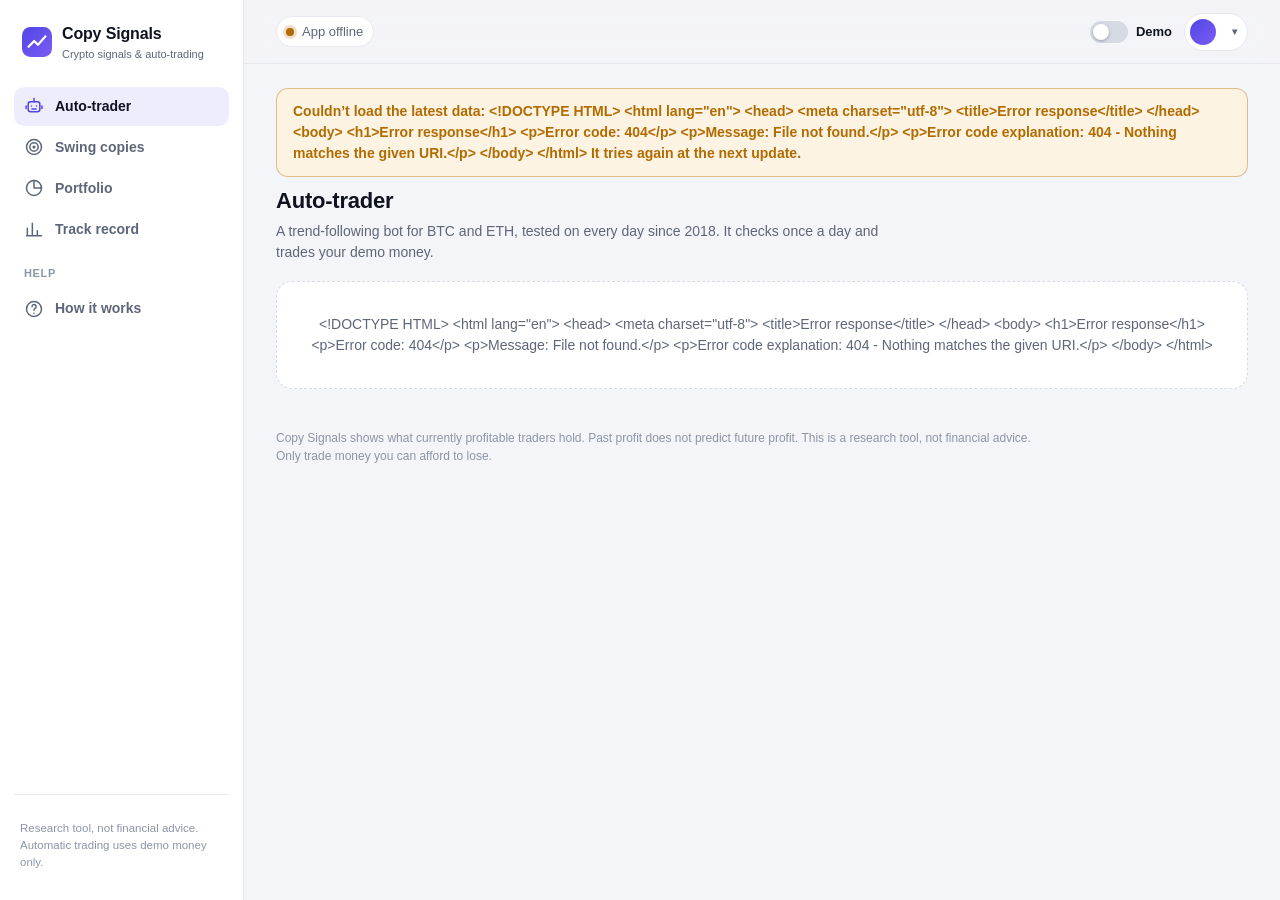
==== commit 0ef934e5: "Keep only the trend bot and swing copies The earlier analysis found these two are the strategies tha" ====
--- a/frontend/index.html
+++ b/frontend/index.html
@@ -16,8 +16,7 @@
       <linearGradient id="area-grad" x1="0" y1="0" x2="0" y2="1"><stop offset="0" class="area-grad-a" /><stop offset="1" class="area-grad-b" /></linearGradient>
     </defs>
     <symbol id="i-bot" viewBox="0 0 24 24"><rect x="5" y="7" width="14" height="12" rx="3" /><path d="M12 3v4M9 12h.01M15 12h.01M9.5 15.5h5M2.5 12v3M21.5 12v3" /></symbol>
-    <symbol id="i-picks" viewBox="0 0 24 24"><circle cx="12" cy="12" r="9" /><circle cx="12" cy="12" r="5" /><circle cx="12" cy="12" r="1" /></symbol>
-    <symbol id="i-rising" viewBox="0 0 24 24"><path d="M3 17l6-6 4 4 8-8" /><path d="M15 7h6v6" /></symbol>
+    <symbol id="i-copies" viewBox="0 0 24 24"><circle cx="12" cy="12" r="9" /><circle cx="12" cy="12" r="5" /><circle cx="12" cy="12" r="1" /></symbol>
     <symbol id="i-portfolio" viewBox="0 0 24 24"><path d="M12 3v9h9" /><circle cx="12" cy="12" r="9" /></symbol>
     <symbol id="i-record" viewBox="0 0 24 24"><path d="M4 20V11M10 20V5M16 20v-6M3 20h18" /></symbol>
     <symbol id="i-how" viewBox="0 0 24 24"><circle cx="12" cy="12" r="9" /><path d="M9.6 9.2a2.5 2.5 0 1 1 3.4 2.3c-.6.3-1 .9-1 1.6v.4M12 17h.01" /></symbol>
@@ -38,8 +37,7 @@
       </div>
       <nav class="side-nav" id="menu" aria-label="Main">
         <a href="#bot" data-page="bot"><svg class="icon" aria-hidden="true"><use href="#i-bot" /></svg>Auto-trader</a>
-        <a href="#picks" data-page="picks"><svg class="icon" aria-hidden="true"><use href="#i-picks" /></svg>Picks</a>
-        <a href="#rising" data-page="rising"><svg class="icon" aria-hidden="true"><use href="#i-rising" /></svg>Rising now <span id="rising-count" class="count" hidden></span></a>
+        <a href="#copies" data-page="copies"><svg class="icon" aria-hidden="true"><use href="#i-copies" /></svg>Swing copies</a>
         <a href="#portfolio" data-page="portfolio"><svg class="icon" aria-hidden="true"><use href="#i-portfolio" /></svg><span class="portfolio-label">Portfolio</span></a>
         <a href="#record" data-page="record"><svg class="icon" aria-hidden="true"><use href="#i-record" /></svg>Track record</a>
         <div class="nav-label">Help</div>
@@ -92,48 +90,14 @@
       <div id="bot"></div>
     </section>
 
-    <section class="page" data-page="picks" hidden>
-      <div class="page-head"><div><h2>Picks</h2>
-        <p>Coins that several consistently profitable traders are buying, in an uptrend and not overcrowded. Each comes
-          with an amount, a stop-loss, a target and a hold time.</p></div>
+    <section class="page" data-page="copies" hidden>
+      <div class="page-head"><div><h2>Swing copies</h2>
+        <p>A proven trader’s long that they’ve held for at least 12 hours, bought on OKX spot and sold when the trader
+          sells. Copying those made +1.33% a trade after fees in a test on 6,500 trades by 260 traders, beating holding
+          BTC; copying their quick trades lost money, and copying faster didn’t help. A mostly rising market isn’t proof,
+          so they’re tracked and demo-traded first.</p></div>
         <span id="regime" class="regime"></span></div>
-      <div id="picks" class="picks"></div>
-      <div id="copies-section" hidden>
-        <div class="section-title"><h3>Swing copies</h3><span class="pill">new · being tested</span></div>
-        <p class="note">A proven trader’s long that they’ve held for at least 12 hours. Copying those, and selling when the
-          trader sells, made +1.33% a trade after fees in a test on 6,500 trades by 260 traders, beating holding BTC;
-          copying their quick trades lost money, and copying faster didn’t help. A mostly rising market isn’t proof, so
-          these are tracked and demo-traded first.</p>
-        <div id="copies" class="picks"></div>
-      </div>
-      <div id="exiting-section" class="card" hidden>
-        <p class="card-title">Top traders are selling</p>
-        <p class="muted small">More of the followed traders sold these in the last 24 hours than bought. Don’t buy them now.</p>
-        <div id="exiting" class="exiting"></div>
-      </div>
-    </section>
-
-    <section class="page" data-page="rising" hidden>
-      <div class="page-head"><div><h2>Rising now</h2>
-        <p>Smaller coins that just started rising on unusually high volume, scanned every 15 seconds and checked for
-          pump-and-dump behaviour.</p></div>
-        <span id="scan-status" class="pill"></span></div>
-      <div class="alert warning"><span><b>Treat these as information, not buy signals.</b> Tested on 6 months of 5-minute
-        prices (3,683 trades, 237 coins, dead coins included), these rules lost 0.64% per trade after fees, no better than
-        buying at random, and 50 other pump, breakout and dump strategies didn’t work either. They’re followed as paper
-        trades; automatic demo trading doesn’t buy them unless you tick them.</span></div>
-      <div id="budget"></div>
-      <div id="rising" class="picks"></div>
-      <div id="avoid-box" class="card" hidden>
-        <p class="card-title">Pumps to avoid</p>
-        <p class="muted small">These pumped hard and are now topping out or dumping. Don’t buy them. If you hold one, sell.</p>
-        <div id="avoid" class="avoid"></div>
-      </div>
-      <div id="rising-earlier-box" class="card" hidden>
-        <p class="card-title">Flagged in the last 24 hours</p>
-        <p class="muted small">How each coin moved after it was flagged. “Best since flag” is the highest price it reached.</p>
-        <div id="rising-earlier"></div>
-      </div>
+      <div id="copies" class="picks"></div>
     </section>
 
     <section class="page" data-page="portfolio" hidden>
@@ -152,8 +116,8 @@
       </div>
       <div id="demo-view" hidden>
         <div class="page-head"><div><h2>Demo portfolio</h2>
-          <p>Pretend money at real OKX prices. Each demo trade follows its pick’s plan by itself: stop-loss, target, sell
-            signals or hold time. Switch Demo off in the top bar to see your real account.</p></div></div>
+          <p>Pretend money at real OKX prices. Each demo trade follows its plan by itself: it sells when the copied
+            trader sells, at the safety stop, or after 30 days. Switch Demo off in the top bar to see your real account.</p></div></div>
         <div id="demo"></div>
         <div id="autotrade"></div>
         <div id="demo-progress"></div>
@@ -162,8 +126,8 @@
 
     <section class="page" data-page="record" hidden>
       <div class="page-head"><div><h2>Track record</h2>
-        <p>Every pick and rising-now flag is followed as one paper trade, from the OKX price when it appears until its
-          stop, target, sell signal or hold time. Results are after fees, compared with holding BTC over the same days.</p></div></div>
+        <p>Every swing copy is followed as one paper trade, from the OKX price when it appears until the copied trader
+          sells, the safety stop or 30 days. Results are after fees, compared with holding BTC over the same days.</p></div></div>
       <div id="performance"></div>
     </section>
 
@@ -173,14 +137,13 @@
     </section>
 
     <section class="page" data-page="admin" hidden>
-      <div class="page-head"><div><h2>Admin</h2><p>Users, sessions, the audit log, data sources and research tools.</p></div></div>
+      <div class="page-head"><div><h2>Admin</h2><p>Users, sessions, the audit log, data sources and app settings.</p></div></div>
       <div class="subtabs" id="admin-tabs" role="group" aria-label="Admin sections">
         <button type="button" data-tab="overview" class="on" aria-pressed="true">Overview</button>
         <button type="button" data-tab="users" aria-pressed="false">Users</button>
         <button type="button" data-tab="sessions" aria-pressed="false">Sessions</button>
         <button type="button" data-tab="audit" aria-pressed="false">Audit log</button>
         <button type="button" data-tab="appsettings" aria-pressed="false">App settings</button>
-        <button type="button" data-tab="lab" aria-pressed="false">Strategy lab</button>
       </div>
       <div id="admin"></div>
     </section>
@@ -200,42 +163,34 @@
             fees.</p>
         </article>
         <article class="card how">
-          <p class="card-title"><svg class="icon" aria-hidden="true"><use href="#i-picks" /></svg>Picks</p>
-          <p><b>1. Smart traders are buying</b> (required): at least 3 consistently profitable Hyperliquid or GMX traders hold
-            it long, most of them agree, they aren’t selling, and the price isn’t far past their entry.
-            <b>2. Uptrend:</b> above its 50-day average and up over 30 days. <b>3. Not overcrowded:</b> Binance’s top futures
-            traders aren’t all long and funding isn’t high.</p>
-          <p>3 of 3 = Strong, 2 of 3 = Good. The followed traders’ positions are re-read every minute, so a new buy shows up
-            within about a minute. Only coins you can buy on OKX spot with enough volume are shown.</p>
-        </article>
-        <article class="card how">
-          <p class="card-title"><svg class="icon" aria-hidden="true"><use href="#i-rising" /></svg>Rising now</p>
-          <p>Every 15 seconds: smaller coins up 2% in 15 minutes and 3% in the hour, on 3× their normal volume, still near the
-            high and not already up 40% on the day. 5-minute candles tell a starting pump from one that’s topping or dumping.</p>
-          <p>Tested on 6 months and 237 coins, including ones that later died, these signals didn’t beat buying at random
-            once fees are paid, and neither did 50 other pump, breakout and dump rules. So they’re shown and paper-tracked,
-            but not auto-traded by default.</p>
-        </article>
-        <article class="card how">
-          <p class="card-title"><svg class="icon" aria-hidden="true"><use href="#i-portfolio" /></svg>Selling and sizing</p>
-          <p>A pick’s stop-loss depends on how much the coin normally moves (3–20%), the target is twice as far, and the
-            amount is set so hitting the stop costs about 1.25% of your money (0.75% for Good picks), never more than 10% in
-            one coin or 40% in total.</p>
-          <p>A trade is sold at the stop, the target, when most of the traders leave or sell after you bought, when the
-            uptrend breaks, or when the hold time is over. Open trades are re-priced every 2 seconds.</p>
+          <p class="card-title"><svg class="icon" aria-hidden="true"><use href="#i-copies" /></svg>Swing copies</p>
+          <p>The app follows consistently profitable Hyperliquid and GMX traders and re-reads their positions every minute.
+            When one of them has held a long for 12 hours without cutting it in half, and the coin trades enough on OKX
+            spot, it becomes a swing copy: one per coin, following the best-scored trader holding it.</p>
+          <p>It sells when that trader closes or halves the position, with a 25% safety stop and a 30-day limit. Each copy
+            uses 5% of your money, half that while BTC is below its 50-day average.</p>
+        </article>
+        <article class="card how">
+          <p class="card-title"><svg class="icon" aria-hidden="true"><use href="#i-portfolio" /></svg>Why these two</p>
+          <p>Copying every trade a trader makes barely beat the fees (+0.28% a trade), and trades they closed within an
+            hour lost 0.59% each. Positions they keep for 12 hours made +1.33% a trade after fees: the ones they keep are
+            the ones they’re right about.</p>
+          <p>Other strategies were dropped: coins starting to rise, 52 pump, breakout and dump rules, a top-20 coin trend
+            portfolio and the week’s top gainers lost money or lost to holding BTC after fees, and buying what several
+            traders hold had no test showing it would make money.</p>
         </article>
         <article class="card how">
           <p class="card-title"><svg class="icon" aria-hidden="true"><use href="#i-record" /></svg>Demo and real money</p>
           <p><b>Demo</b> (switch in the top bar): pretend money at real prices. Demo buys and automatic demo trading follow
-            each pick’s plan by themselves. The auto-trader has its own demo account.</p>
+            each copy’s plan by themselves. The auto-trader has its own demo account.</p>
           <p><b>Real</b>: your OKX account, read with a read-only key. The app gives advice and alerts; you place orders on
             OKX yourself. Nothing trades real money.</p>
         </article>
         <article class="card how">
           <p class="card-title"><svg class="icon" aria-hidden="true"><use href="#i-how" /></svg>Data</p>
-          <p>Hyperliquid and GMX (public trader positions), OKX (prices, live price stream, your account), Binance and OKX
-            futures statistics (crowding, funding). Leaderboards and crowding refresh every 10 minutes; positions, prices,
-            picks and accounts every minute.</p>
+          <p>Hyperliquid and GMX (public trader positions), OKX (prices, live price stream, daily candles for the bot,
+            your account) and Binance futures funding rates (for the bot). Leaderboards refresh every 10 minutes;
+            positions, prices, swing copies and accounts every minute.</p>
           <p>Everything is on OKX’s spot market, which is licensed in the EU. The app only reacts to public data and never
             joins pump groups.</p>
         </article>
@@ -243,8 +198,7 @@
     </section>
 
     <p class="disclaimer">
-      Copy Signals shows what currently profitable traders hold and which coins are moving. Past profit does not
-      predict future profit. This is a research tool, not financial advice. Only trade money you can afford to lose.
+      Copy Signals shows what currently profitable traders hold. Past profit does not predict future profit. This is a research tool, not financial advice. Only trade money you can afford to lose.
     </p>
   </main>
     </div>
@@ -252,8 +206,7 @@
 
   <nav class="tabbar" id="tabbar" aria-label="Main">
     <a href="#bot" data-page="bot"><svg class="icon" aria-hidden="true"><use href="#i-bot" /></svg>Bot</a>
-    <a href="#picks" data-page="picks"><svg class="icon" aria-hidden="true"><use href="#i-picks" /></svg>Picks</a>
-    <a href="#rising" data-page="rising"><svg class="icon" aria-hidden="true"><use href="#i-rising" /></svg>Rising<span class="count rising-count-m" hidden></span></a>
+    <a href="#copies" data-page="copies"><svg class="icon" aria-hidden="true"><use href="#i-copies" /></svg>Copies</a>
     <a href="#portfolio" data-page="portfolio"><svg class="icon" aria-hidden="true"><use href="#i-portfolio" /></svg>Portfolio</a>
     <button type="button" id="tab-more" aria-controls="account-menu"><svg class="icon" aria-hidden="true"><use href="#i-more" /></svg>More</button>
   </nav>
--- a/frontend/styles.css
+++ b/frontend/styles.css
@@ -120,7 +120,6 @@
 .side-nav a:hover { color: var(--text); background: var(--panel-2); }
 .side-nav a.on { color: var(--text); background: var(--accent-bg); }
 .side-nav a.on .icon { color: var(--accent); }
-.side-nav .count { margin-left: auto; }
 .side-foot { margin-top: auto; padding-top: 14px; border-top: 1px solid var(--line); display: grid; gap: 10px; }
 .side-note { font-size: 11.5px; color: var(--faint); padding: 0 6px; line-height: 1.45; }
 
@@ -157,7 +156,6 @@
 }
 .tabbar a.on, .tabbar button.on { color: var(--accent); }
 .tabbar .icon { width: 22px; height: 22px; }
-.tabbar .count { position: absolute; top: 2px; left: calc(50% + 6px); }
 
 /* --- Controls ------------------------------------------------------------------------------------- */
 .btn {
@@ -197,8 +195,6 @@
 .seg button:hover { color: var(--text); }
 .seg button.on { background: var(--panel); color: var(--text); box-shadow: 0 1px 3px rgb(0 0 0 / .12); }
 
-.count { background: var(--accent); color: var(--on-accent); border-radius: 999px; font-size: 10.5px; font-weight: 700;
-  padding: 0 7px; line-height: 18px; min-width: 18px; text-align: center; }
 
 /* --- Page layout ---------------------------------------------------------------------------------- */
 section { margin-top: 8px; }
@@ -237,7 +233,6 @@
 .badge { font-size: 11.5px; font-weight: 650; padding: 3px 9px; border-radius: 999px; }
 .badge.buy { color: var(--up); background: var(--up-bg); }
 .badge.early { color: var(--warn); background: var(--warn-bg); }
-.badge.pump { color: var(--on-warn); background: var(--warn); }
 .pill { display: inline-flex; align-items: center; gap: 6px; font-size: 12px; font-weight: 650; padding: 4px 10px; border-radius: 999px;
   background: var(--panel-2); color: var(--muted); border: 1px solid var(--line); }
 .pill.run { color: var(--up); background: var(--up-bg); border-color: transparent; }
@@ -249,7 +244,6 @@
 .tag { font-size: 11px; font-weight: 600; color: var(--muted); border: 1px solid var(--line-2); border-radius: 6px; padding: 0 6px; }
 .tag.ok { color: var(--up); border-color: color-mix(in srgb, var(--up) 50%, transparent); }
 .tag.bad { color: var(--warn); border-color: color-mix(in srgb, var(--warn) 50%, transparent); }
-.tag.pump { color: var(--warn); border-color: var(--warn); }
 .tag.alert { color: var(--on-down); background: var(--down); border-color: var(--down); }
 .demo-badge { font-size: 11px; font-weight: 800; letter-spacing: .08em; color: var(--on-warn); background: var(--warn); padding: 3px 9px; border-radius: 999px; }
 body.demo-mode .topbar { box-shadow: inset 0 -2px 0 var(--warn); }
@@ -259,7 +253,6 @@
 .pick { background: var(--panel); border: 1px solid var(--line); border-radius: var(--radius); padding: 18px 20px; display: flex; flex-direction: column; gap: 12px;
   box-shadow: var(--shadow); transition: border-color .15s, transform .15s; }
 .pick:hover { border-color: var(--line-2); }
-.pick.early { border-color: color-mix(in srgb, var(--warn) 30%, var(--line)); }
 .pick-head { display: flex; align-items: center; gap: 10px; }
 .sym { font-size: 20px; font-weight: 750; letter-spacing: -.01em; }
 .strength { margin-left: auto; font-size: 12.5px; font-weight: 550; color: var(--muted); }
@@ -273,10 +266,8 @@
 .checks .mark { font-weight: 800; }
 .checks .name { font-weight: 600; }
 .checks .pass .mark { color: var(--up); }
-.checks .fail .mark, .checks .fail .name { color: var(--faint); }
 .checks .warn .mark, .checks .warn .name { color: var(--warn); }
 .checks .detail { display: block; color: var(--muted); }
-.since { font-size: 13px; }
 .net { font-size: 13px; border-top: 1px solid var(--line); padding-top: 10px; }
 .pick-notes { font-size: 12px; color: var(--muted); margin: 0; padding-left: 16px; }
 .actions { display: flex; gap: 8px; flex-wrap: wrap; align-items: center; margin-top: auto; }
@@ -293,16 +284,6 @@
 .exit-item b { font-size: 15px; }
 
 /* Rising now */
-.budget { background: var(--panel); border: 1px solid var(--line); border-radius: var(--radius); padding: 14px 18px; margin-bottom: 12px; box-shadow: var(--shadow); }
-.budget-row { display: flex; gap: 12px; align-items: center; flex-wrap: wrap; margin-bottom: 10px; }
-.budget input { margin-left: 4px; }
-.meter { height: 6px; border-radius: 3px; background: var(--line); overflow: hidden; margin-bottom: 6px; }
-.meter div { height: 100%; background: var(--warn); border-radius: 3px; }
-.avoid { display: grid; gap: 8px; }
-.avoid-item { background: var(--panel); border: 1px solid var(--line); border-left: 4px solid var(--warn); padding: 10px 14px; font-size: 13px; border-radius: 10px; }
-.avoid-item.dumping { border-left-color: var(--down); }
-.avoid-item .phase { font-weight: 700; margin: 0 6px; color: var(--warn); }
-.avoid-item.dumping .phase { color: var(--down); }
 
 /* --- Positions and demo account ---------------------------------------------------------------- */
 .pos { background: var(--panel); border: 1px solid var(--line); border-left: 4px solid var(--accent); border-radius: 12px; padding: 14px 18px; margin-bottom: 10px; box-shadow: var(--shadow); }
@@ -546,10 +527,6 @@
 .pick-title .sym { font-size: 18px; }
 .grade { margin-left: auto; font-size: 12px; font-weight: 700; padding: 4px 10px; border-radius: 999px; white-space: nowrap;
   background: var(--panel-2); color: var(--muted); }
-.grade.g-Strong { background: var(--up-bg); color: var(--up); }
-.grade.g-Good { background: var(--accent-bg); color: var(--accent); }
-.grade.g-Early { background: var(--warn-bg); color: var(--warn); }
-.grade.g-Pump { background: var(--warn); color: var(--on-warn); }
 .grade.g-Copy { background: color-mix(in srgb, var(--accent-2) 18%, transparent); color: var(--accent-2); }
 .section-title { display: flex; align-items: center; gap: 10px; margin: 28px 0 4px; }
 .section-title h3 { margin: 0; }
@@ -576,13 +553,6 @@
 .pos-row .sym { font-size: 15px; }
 
 .autotrade .card-head { margin-bottom: 6px; }
-.chip-checks { display: grid; grid-template-columns: repeat(auto-fit, minmax(200px, 1fr)); gap: 8px; margin: 12px 0; }
-.chip-check { display: flex; gap: 10px; align-items: flex-start; padding: 10px 12px; border: 1px solid var(--line-2); border-radius: 12px;
-  cursor: pointer; background: var(--panel); }
-.chip-check:has(input:checked) { border-color: var(--accent); background: var(--accent-bg); }
-.chip-check input { margin-top: 3px; accent-color: var(--accent); }
-.chip-check span { display: grid; }
-.chip-check small { color: var(--muted); font-size: 12px; }
 .at-limits { display: flex; gap: 14px; flex-wrap: wrap; align-items: center; font-size: 13px; }
 .at-limits input[type=number] { width: 70px; margin: 0 4px; }
 
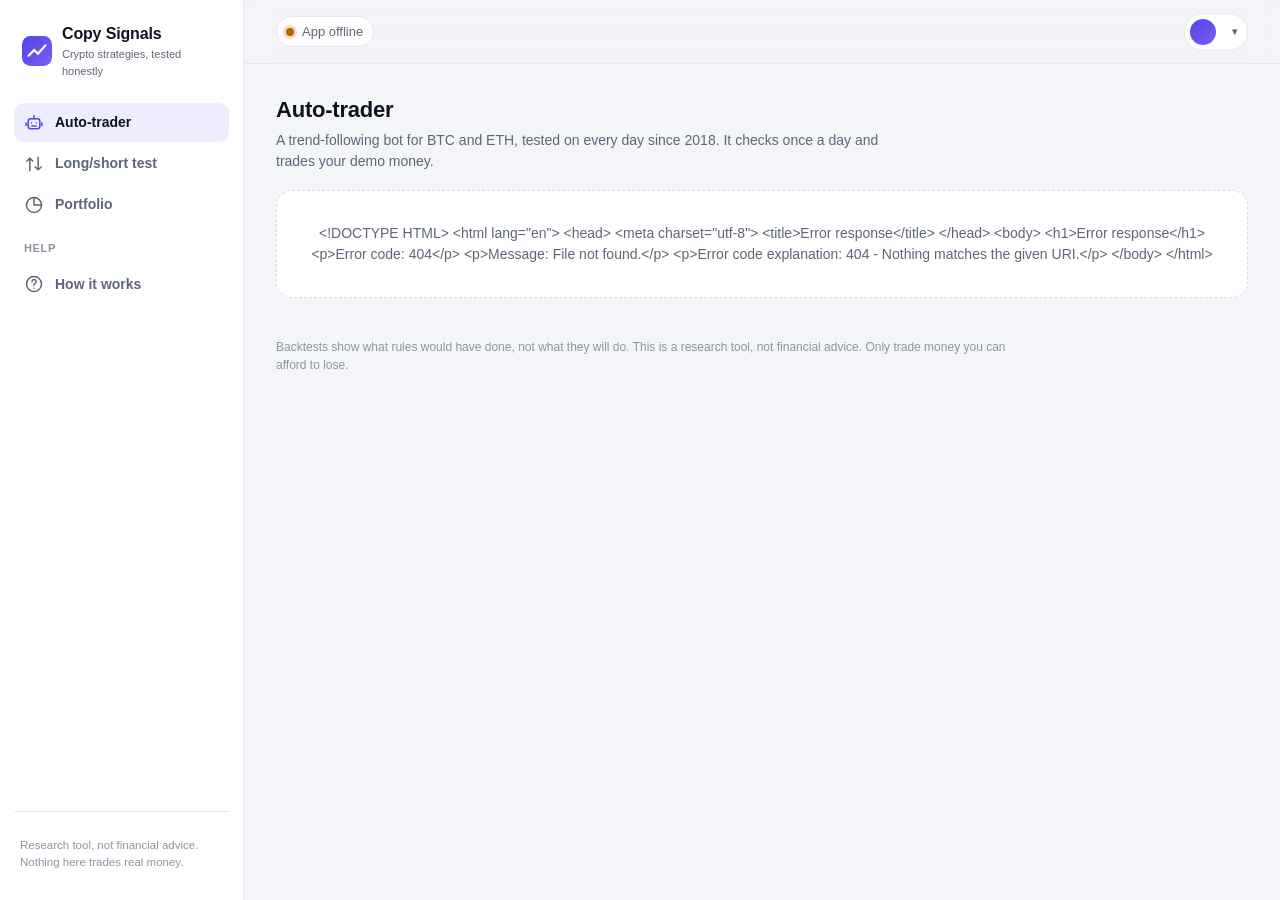
==== commit 3051b4ef: "last update before testing" ====
--- a/frontend/index.html
+++ b/frontend/index.html
@@ -16,7 +16,7 @@
       <linearGradient id="area-grad" x1="0" y1="0" x2="0" y2="1"><stop offset="0" class="area-grad-a" /><stop offset="1" class="area-grad-b" /></linearGradient>
     </defs>
     <symbol id="i-bot" viewBox="0 0 24 24"><rect x="5" y="7" width="14" height="12" rx="3" /><path d="M12 3v4M9 12h.01M15 12h.01M9.5 15.5h5M2.5 12v3M21.5 12v3" /></symbol>
-    <symbol id="i-copies" viewBox="0 0 24 24"><circle cx="12" cy="12" r="9" /><circle cx="12" cy="12" r="5" /><circle cx="12" cy="12" r="1" /></symbol>
+    <symbol id="i-longshort" viewBox="0 0 24 24"><path d="M7 20V5M3.5 8.5 7 5l3.5 3.5M17 4v15M13.5 15.5 17 19l3.5-3.5" /></symbol>
     <symbol id="i-portfolio" viewBox="0 0 24 24"><path d="M12 3v9h9" /><circle cx="12" cy="12" r="9" /></symbol>
     <symbol id="i-record" viewBox="0 0 24 24"><path d="M4 20V11M10 20V5M16 20v-6M3 20h18" /></symbol>
     <symbol id="i-how" viewBox="0 0 24 24"><circle cx="12" cy="12" r="9" /><path d="M9.6 9.2a2.5 2.5 0 1 1 3.4 2.3c-.6.3-1 .9-1 1.6v.4M12 17h.01" /></symbol>
@@ -33,18 +33,17 @@
     <aside class="sidebar" aria-label="Sidebar">
       <div class="logo">
         <svg class="logo-mark" viewBox="0 0 32 32" aria-hidden="true"><rect class="bg" width="32" height="32" rx="9" /><path class="ln" d="M7 21l6-6 4 4 8-9" /></svg>
-        <h1 class="brand">Copy Signals<small>Crypto signals &amp; auto-trading</small></h1>
+        <h1 class="brand">Copy Signals<small>Crypto strategies, tested honestly</small></h1>
       </div>
       <nav class="side-nav" id="menu" aria-label="Main">
         <a href="#bot" data-page="bot"><svg class="icon" aria-hidden="true"><use href="#i-bot" /></svg>Auto-trader</a>
-        <a href="#copies" data-page="copies"><svg class="icon" aria-hidden="true"><use href="#i-copies" /></svg>Swing copies</a>
-        <a href="#portfolio" data-page="portfolio"><svg class="icon" aria-hidden="true"><use href="#i-portfolio" /></svg><span class="portfolio-label">Portfolio</span></a>
-        <a href="#record" data-page="record"><svg class="icon" aria-hidden="true"><use href="#i-record" /></svg>Track record</a>
+        <a href="#longshort" data-page="longshort"><svg class="icon" aria-hidden="true"><use href="#i-longshort" /></svg>Long/short test</a>
+        <a href="#portfolio" data-page="portfolio"><svg class="icon" aria-hidden="true"><use href="#i-portfolio" /></svg>Portfolio</a>
         <div class="nav-label">Help</div>
         <a href="#how" data-page="how"><svg class="icon" aria-hidden="true"><use href="#i-how" /></svg>How it works</a>
       </nav>
       <div class="side-foot">
-        <p class="side-note">Research tool, not financial advice. Automatic trading uses demo money only.</p>
+        <p class="side-note">Research tool, not financial advice. Nothing here trades real money.</p>
       </div>
     </aside>
 
@@ -56,11 +55,7 @@
         </div>
         <div class="status"><span id="status-dot" class="dot idle" aria-hidden="true"></span><span id="status-text" class="muted">Loading…</span>
           <span id="status-live" class="sr-only" aria-live="polite"></span></div>
-        <span id="demo-badge" class="demo-badge" hidden>DEMO</span>
         <div class="spacer"></div>
-        <label class="switch" title="Demo on: see and trade your demo account. Demo off: your real OKX account.">
-          <input type="checkbox" id="demo-toggle" /><span class="slider"></span><span class="switch-label">Demo</span>
-        </label>
         <button id="notify" class="btn ghost small" hidden><svg class="icon" aria-hidden="true"><use href="#i-bell" /></svg>Alerts</button>
         <!-- Account menu: who's signed in, pages that aren't in the phone tab bar, and logging out. -->
         <div class="account" id="account">
@@ -69,7 +64,6 @@
           </button>
           <div id="account-menu" class="account-menu" hidden>
             <div class="account-who" id="account-who"></div>
-            <a href="#record" data-page="record" class="desk-hide"><svg class="icon" aria-hidden="true"><use href="#i-record" /></svg>Track record</a>
             <a href="#how" data-page="how" class="desk-hide"><svg class="icon" aria-hidden="true"><use href="#i-how" /></svg>How it works</a>
             <a href="#settings" data-page="settings"><svg class="icon" aria-hidden="true"><use href="#i-settings" /></svg>Settings</a>
             <a href="#admin" data-page="admin" class="admin-only" hidden><svg class="icon" aria-hidden="true"><use href="#i-admin" /></svg>Admin</a>
@@ -82,7 +76,6 @@
 
   <main id="content" tabindex="-1">
     <div id="load-error" class="alert warning" role="alert" hidden><span></span></div>
-    <div id="alerts" aria-live="polite"></div>
 
     <section class="page" data-page="bot" hidden>
       <div class="page-head"><div><h2>Auto-trader</h2>
@@ -90,49 +83,24 @@
       <div id="bot"></div>
     </section>
 
-    <section class="page" data-page="copies" hidden>
-      <div class="page-head"><div><h2>Swing copies</h2>
-        <p>A proven trader’s long that they’ve held for at least 12 hours, bought on OKX spot and sold when the trader
-          sells. Copying those made +1.33% a trade after fees in a test on 6,500 trades by 260 traders, beating holding
-          BTC; copying their quick trades lost money, and copying faster didn’t help. A mostly rising market isn’t proof,
-          so they’re tracked and demo-traded first.</p></div>
-        <span id="regime" class="regime"></span></div>
-      <div id="copies" class="picks"></div>
+    <section class="page" data-page="longshort" hidden>
+      <div class="page-head"><div><h2>Long/short test</h2>
+        <p>Each day a model ranks the 25 most traded coins. The best-scored fifth is bought and the worst-scored fifth
+          is shorted, with paper money, futures fees and funding, so the result doesn’t depend on the market going up.
+          It’s a live check of a backtest before any real money.</p></div></div>
+      <div id="longshort"></div>
     </section>
 
     <section class="page" data-page="portfolio" hidden>
-      <div id="real-view">
-        <div class="page-head"><div><h2>Portfolio</h2>
-          <p>Your real OKX account. The app reads it with your read-only key and tells you when to sell; it never
-            trades your money.</p></div>
-          <button id="sync" class="btn small ghost" hidden>Sync with OKX</button></div>
-        <div id="portfolio"></div>
-        <div id="real-types"></div>
-        <div id="connect"></div>
-        <details id="trades-box" class="card" hidden>
-          <summary>Recent OKX trades</summary>
-          <div id="trades"></div>
-        </details>
-      </div>
-      <div id="demo-view" hidden>
-        <div class="page-head"><div><h2>Demo portfolio</h2>
-          <p>Pretend money at real OKX prices. Each demo trade follows its plan by itself: it sells when the copied
-            trader sells, at the safety stop, or after 30 days. Switch Demo off in the top bar to see your real account.</p></div></div>
-        <div id="demo"></div>
-        <div id="autotrade"></div>
-        <div id="demo-progress"></div>
-      </div>
-    </section>
-
-    <section class="page" data-page="record" hidden>
-      <div class="page-head"><div><h2>Track record</h2>
-        <p>Every swing copy is followed as one paper trade, from the OKX price when it appears until the copied trader
-          sells, the safety stop or 30 days. Results are after fees, compared with holding BTC over the same days.</p></div></div>
-      <div id="performance"></div>
+      <div class="page-head"><div><h2>Portfolio</h2>
+        <p>Your real OKX account, read with your read-only key: balances, coins, stop orders and recent trades.
+          The app never places orders.</p></div>
+        <button id="sync" class="btn small ghost" hidden>Sync with OKX</button></div>
+      <div id="portfolio"></div>
     </section>
 
     <section class="page" data-page="settings" hidden>
-      <div class="page-head"><div><h2>Settings</h2><p>Your login, OKX connection, fees, bankroll and phone alerts.</p></div></div>
+      <div class="page-head"><div><h2>Settings</h2><p>Fees, your OKX connection, phone alerts and login security.</p></div></div>
       <div id="settings"></div>
     </section>
 
@@ -153,52 +121,48 @@
         <p>What each part does, the logic behind it, and what the tests on past data say about it.</p></div></div>
       <div class="how-grid">
         <article class="card how">
-          <p class="card-title"><svg class="icon" aria-hidden="true"><use href="#i-bot" /></svg>Auto-trader</p>
+          <p class="card-title"><svg class="icon" aria-hidden="true"><use href="#i-bot" /></svg>Auto-trader (trend bot)</p>
           <p>BTC and ETH each get half the account. Each half is split in three: one third is invested while the price is
             above its 50-day average, one for the 100-day and one for the 150-day; below an average, that third sits in cash
-            (USDT). When a coin’s futures funding rate turns negative (traders are paying to bet against it), the bot keeps
-            at least a third of that coin anyway: crowded bets against a coin tend to get squeezed.</p>
+            (USDT). When a coin’s futures funding rate turns negative, at least a third is kept anyway.</p>
           <p>It checks once a day at 00:05 UTC with your OKX fee on every trade. Tested on every day since 2018: +55% a year
-            vs +35% for holding BTC, with about half the worst drop. Checking every hour instead made less (+39%) because of
-            fees.</p>
+            vs +35% for holding BTC, with about half the worst drop. It wins by losing less in crashes, not by beating BTC in
+            booms.</p>
         </article>
         <article class="card how">
-          <p class="card-title"><svg class="icon" aria-hidden="true"><use href="#i-copies" /></svg>Swing copies</p>
-          <p>The app follows consistently profitable Hyperliquid and GMX traders and re-reads their positions every minute.
-            When one of them has held a long for 12 hours without cutting it in half, and the coin trades enough on OKX
-            spot, it becomes a swing copy: one per coin, following the best-scored trader holding it.</p>
-          <p>It sells when that trader closes or halves the position, with a 25% safety stop and a 30-day limit. Each copy
-            uses 5% of your money, half that while BTC is below its 50-day average.</p>
+          <p class="card-title"><svg class="icon" aria-hidden="true"><use href="#i-longshort" /></svg>Long/short test</p>
+          <p>Coins behave differently from each other in ways that repeat: calm coins tend to beat wild ones, coins that just
+            fell tend to beat ones that just rose, and coins with many futures bets relative to their trading tend to do
+            better. A model learns 42 such signals from 8 years of data (677 coins, delisted ones included) and ranks the
+            most traded coins every day.</p>
+          <p>Buying the best fifth and shorting the worst fifth made money in every year since 2020 in a walk-forward test,
+            also on 2024–2026 data it never saw, after futures fees and funding. It needs futures to short, so it runs with
+            paper money until live results match the backtest.</p>
         </article>
         <article class="card how">
-          <p class="card-title"><svg class="icon" aria-hidden="true"><use href="#i-portfolio" /></svg>Why these two</p>
-          <p>Copying every trade a trader makes barely beat the fees (+0.28% a trade), and trades they closed within an
-            hour lost 0.59% each. Positions they keep for 12 hours made +1.33% a trade after fees: the ones they keep are
-            the ones they’re right about.</p>
-          <p>Other strategies were dropped: coins starting to rise, 52 pump, breakout and dump rules, a top-20 coin trend
-            portfolio and the week’s top gainers lost money or lost to holding BTC after fees, and buying what several
-            traders hold had no test showing it would make money.</p>
+          <p class="card-title"><svg class="icon" aria-hidden="true"><use href="#i-how" /></svg>What was tested and dropped</p>
+          <p>Copying traders (Hyperliquid, GMX, OKX lead traders), recently profitable traders, the crowd of profitable
+            traders, dip buying, pump and breakout rules, leverage and daily market timing. Each looked good on some past
+            data and failed on newer data, mostly because a rising market made any buying look smart.</p>
+          <p>The research scripts are in the <code>research</code> folder.</p>
         </article>
         <article class="card how">
-          <p class="card-title"><svg class="icon" aria-hidden="true"><use href="#i-record" /></svg>Demo and real money</p>
-          <p><b>Demo</b> (switch in the top bar): pretend money at real prices. Demo buys and automatic demo trading follow
-            each copy’s plan by themselves. The auto-trader has its own demo account.</p>
-          <p><b>Real</b>: your OKX account, read with a read-only key. The app gives advice and alerts; you place orders on
-            OKX yourself. Nothing trades real money.</p>
+          <p class="card-title"><svg class="icon" aria-hidden="true"><use href="#i-portfolio" /></svg>Real money</p>
+          <p>Nothing here trades your money. The portfolio page reads your OKX account with a read-only key. Before either
+            strategy trades real money it needs months of paper results that match its backtest, an OKX key that can trade
+            but never withdraw, a money limit and a stop-everything switch.</p>
         </article>
         <article class="card how">
-          <p class="card-title"><svg class="icon" aria-hidden="true"><use href="#i-how" /></svg>Data</p>
-          <p>Hyperliquid and GMX (public trader positions), OKX (prices, live price stream, daily candles for the bot,
-            your account) and Binance futures funding rates (for the bot). Leaderboards refresh every 10 minutes;
-            positions, prices, swing copies and accounts every minute.</p>
-          <p>Everything is on OKX’s spot market, which is licensed in the EU. The app only reacts to public data and never
-            joins pump groups.</p>
+          <p class="card-title"><svg class="icon" aria-hidden="true"><use href="#i-record" /></svg>Data</p>
+          <p>OKX (prices, live stream, daily candles for the trend bot, your account), Binance (daily spot and futures
+            candles with buying pressure, funding rates), Bybit (open interest) and Deribit (BTC implied volatility). All
+            public; the long/short data updates once a day after the 00:00 UTC close.</p>
         </article>
       </div>
     </section>
 
     <p class="disclaimer">
-      Copy Signals shows what currently profitable traders hold. Past profit does not predict future profit. This is a research tool, not financial advice. Only trade money you can afford to lose.
+      Backtests show what rules would have done, not what they will do. This is a research tool, not financial advice. Only trade money you can afford to lose.
     </p>
   </main>
     </div>
@@ -206,7 +170,7 @@
 
   <nav class="tabbar" id="tabbar" aria-label="Main">
     <a href="#bot" data-page="bot"><svg class="icon" aria-hidden="true"><use href="#i-bot" /></svg>Bot</a>
-    <a href="#copies" data-page="copies"><svg class="icon" aria-hidden="true"><use href="#i-copies" /></svg>Copies</a>
+    <a href="#longshort" data-page="longshort"><svg class="icon" aria-hidden="true"><use href="#i-longshort" /></svg>Long/short</a>
     <a href="#portfolio" data-page="portfolio"><svg class="icon" aria-hidden="true"><use href="#i-portfolio" /></svg>Portfolio</a>
     <button type="button" id="tab-more" aria-controls="account-menu"><svg class="icon" aria-hidden="true"><use href="#i-more" /></svg>More</button>
   </nav>
@@ -218,5 +182,6 @@
   <script src="settings.js"></script>
   <script src="admin.js"></script>
   <script src="bot.js"></script>
+  <script src="longshort.js"></script>
 </body>
 </html>
--- a/frontend/styles.css
+++ b/frontend/styles.css
@@ -148,7 +148,7 @@
   display: none; position: fixed; left: 0; right: 0; bottom: 0; z-index: 30;
   padding: 6px 8px calc(6px + env(safe-area-inset-bottom)); background: color-mix(in srgb, var(--bg-side) 92%, transparent);
   backdrop-filter: blur(14px); -webkit-backdrop-filter: blur(14px); border-top: 1px solid var(--line);
-  grid-template-columns: repeat(5, 1fr);
+  grid-template-columns: repeat(4, 1fr);
 }
 .tabbar a, .tabbar button {
   display: grid; justify-items: center; gap: 2px; padding: 6px 2px; border: 0; background: none; color: var(--muted);
@@ -182,12 +182,6 @@
 
 .switch { display: inline-flex; align-items: center; gap: 8px; cursor: pointer; font-size: 13px; font-weight: 550; user-select: none; }
 .switch input { position: absolute; opacity: 0; width: 1px; height: 1px; }
-.switch .slider { width: 38px; height: 22px; border-radius: 999px; background: var(--line-2); position: relative; flex: none; transition: background .2s; }
-.switch .slider::after { content: ""; position: absolute; top: 3px; left: 3px; width: 16px; height: 16px; border-radius: 50%;
-  background: #fff; box-shadow: 0 1px 3px rgb(0 0 0 / .3); transition: transform .2s; }
-.switch input:checked + .slider { background: var(--warn); }
-.switch input:checked + .slider::after { transform: translateX(16px); }
-.switch input:focus-visible + .slider { outline: 2px solid var(--accent); outline-offset: 2px; }
 
 .seg { display: inline-flex; padding: 3px; gap: 2px; background: var(--panel-2); border: 1px solid var(--line); border-radius: 10px; }
 .seg button { font: inherit; font-size: 12px; font-weight: 600; padding: 4px 10px; border: 0; border-radius: 7px;
@@ -201,14 +195,9 @@
 .page > h2 { margin-top: 4px; }
 .page-head { display: flex; align-items: flex-end; justify-content: space-between; gap: 16px; flex-wrap: wrap; margin-bottom: 18px; }
 .page-head p { margin: 2px 0 0; color: var(--muted); max-width: 640px; }
-.section-head { display: flex; align-items: baseline; justify-content: space-between; gap: 12px; flex-wrap: wrap; }
 .note { color: var(--muted); font-size: 13px; margin: 0 0 16px; max-width: 760px; }
 .picks > .empty { grid-column: 1 / -1; }
 .empty { padding: 32px; text-align: center; color: var(--muted); background: var(--panel); border: 1px dashed var(--line-2); border-radius: var(--radius); }
-.regime { font-size: 13px; font-weight: 550; margin: 0 0 16px; padding: 7px 12px; border-radius: 999px; display: inline-flex; gap: 6px; align-items: center; }
-.regime::before { content: ""; width: 7px; height: 7px; border-radius: 50%; background: currentColor; }
-.regime.on { background: var(--up-bg); color: var(--up); }
-.regime.off { background: var(--warn-bg); color: var(--warn); }
 .disclaimer { color: var(--faint); font-size: 12px; margin-top: 40px; max-width: 760px; }
 
 /* Cards and tiles */
@@ -233,6 +222,8 @@
 .badge { font-size: 11.5px; font-weight: 650; padding: 3px 9px; border-radius: 999px; }
 .badge.buy { color: var(--up); background: var(--up-bg); }
 .badge.early { color: var(--warn); background: var(--warn-bg); }
+.badge.short { color: var(--down); background: var(--down-bg); }
+.badge.none { color: var(--faint); }
 .pill { display: inline-flex; align-items: center; gap: 6px; font-size: 12px; font-weight: 650; padding: 4px 10px; border-radius: 999px;
   background: var(--panel-2); color: var(--muted); border: 1px solid var(--line); }
 .pill.run { color: var(--up); background: var(--up-bg); border-color: transparent; }
@@ -245,91 +236,36 @@
 .tag.ok { color: var(--up); border-color: color-mix(in srgb, var(--up) 50%, transparent); }
 .tag.bad { color: var(--warn); border-color: color-mix(in srgb, var(--warn) 50%, transparent); }
 .tag.alert { color: var(--on-down); background: var(--down); border-color: var(--down); }
-.demo-badge { font-size: 11px; font-weight: 800; letter-spacing: .08em; color: var(--on-warn); background: var(--warn); padding: 3px 9px; border-radius: 999px; }
-body.demo-mode .topbar { box-shadow: inset 0 -2px 0 var(--warn); }
 
 /* --- Picks ---------------------------------------------------------------------------------------- */
 .picks { display: grid; grid-template-columns: repeat(auto-fill, minmax(330px, 1fr)); gap: 16px; }
-.pick { background: var(--panel); border: 1px solid var(--line); border-radius: var(--radius); padding: 18px 20px; display: flex; flex-direction: column; gap: 12px;
-  box-shadow: var(--shadow); transition: border-color .15s, transform .15s; }
-.pick:hover { border-color: var(--line-2); }
-.pick-head { display: flex; align-items: center; gap: 10px; }
 .sym { font-size: 20px; font-weight: 750; letter-spacing: -.01em; }
-.strength { margin-left: auto; font-size: 12.5px; font-weight: 550; color: var(--muted); }
-.strength.Strong { color: var(--up); }
-.strength.Early { color: var(--warn); }
-.amount { font-size: 15px; }
-.amount b { font-size: 20px; letter-spacing: -.01em; }
-.plan { font-size: 13px; color: var(--muted); }
 .checks { list-style: none; margin: 2px 0; padding: 12px 14px; display: grid; gap: 8px; background: var(--panel-2); border-radius: 12px; }
 .checks li { display: grid; grid-template-columns: 20px 1fr; gap: 6px; font-size: 13px; }
-.checks .mark { font-weight: 800; }
 .checks .name { font-weight: 600; }
-.checks .pass .mark { color: var(--up); }
-.checks .warn .mark, .checks .warn .name { color: var(--warn); }
 .checks .detail { display: block; color: var(--muted); }
-.net { font-size: 13px; border-top: 1px solid var(--line); padding-top: 10px; }
-.pick-notes { font-size: 12px; color: var(--muted); margin: 0; padding-left: 16px; }
 .actions { display: flex; gap: 8px; flex-wrap: wrap; align-items: center; margin-top: auto; }
 .held { font-size: 13px; color: var(--up); font-weight: 650; }
-.ticket { background: var(--panel-2); border: 1px solid var(--line); border-radius: 12px; padding: 14px; font-size: 13px; display: grid; gap: 8px; }
-.ticket ol { margin: 0; padding-left: 18px; display: grid; gap: 8px; }
 .copy { font: inherit; font-size: 12px; border: 1px solid var(--line-2); background: var(--panel); color: var(--text); border-radius: 6px; padding: 1px 7px; cursor: pointer; margin-left: 4px; }
 .copy:hover { border-color: var(--accent); }
 .copy.done { color: var(--up); border-color: var(--up); }
-.buy-form { display: flex; gap: 8px; flex-wrap: wrap; align-items: center; font-size: 13px; color: var(--muted); }
-.buy-form input { width: 90px; }
-.exiting { display: flex; flex-wrap: wrap; gap: 10px; }
-.exit-item { background: var(--panel); border: 1px solid var(--line); border-radius: 12px; padding: 10px 14px; font-size: 13px; }
-.exit-item b { font-size: 15px; }
 
 /* Rising now */
 
 /* --- Positions and demo account ---------------------------------------------------------------- */
-.pos { background: var(--panel); border: 1px solid var(--line); border-left: 4px solid var(--accent); border-radius: 12px; padding: 14px 18px; margin-bottom: 10px; box-shadow: var(--shadow); }
-.pos.SELL { border-left-color: var(--down); }
-.pos.TAKE_PROFIT { border-left-color: var(--up); }
-.pos.WATCH { border-left-color: var(--warn); }
-.pos.closed { opacity: .65; border-left-color: var(--line-2); box-shadow: none; }
-.pos.demo { border-left-color: var(--accent); }
-.pos.demo.won { border-left-color: var(--up); }
-.pos.demo.lost { border-left-color: var(--down); }
-.pos-row { display: flex; align-items: center; gap: 12px; flex-wrap: wrap; }
-.pos-row .sym { font-size: 16px; }
-.pos-row .grow { flex: 1; }
 .pnl { font-weight: 650; }
-.pos-details { font-size: 13px; margin-top: 6px; color: var(--muted); }
-.pos .why { margin: 8px 0 0; padding-left: 18px; font-size: 13px; color: var(--muted); }
-.pos .form-msg { display: block; margin-top: 6px; }
 .result, .advice { font-weight: 700; font-size: 12px; padding: 3px 10px; border-radius: 999px; }
-.result.won { color: var(--up); background: var(--up-bg); }
 .result.lost { color: var(--down); background: var(--down-bg); }
-.advice.SELL { color: var(--down); background: var(--down-bg); }
-.advice.TAKE_PROFIT { color: var(--up); background: var(--up-bg); }
-.advice.WATCH { color: var(--warn); background: var(--warn-bg); }
-.advice.HOLD { color: var(--accent); background: var(--accent-bg); }
-.form-error { font-size: 13px; }
-.demo-account { background: var(--panel); border: 1px solid var(--line); border-radius: var(--radius); padding: 18px 20px; margin-bottom: 14px; box-shadow: var(--shadow); }
-.demo-head { display: flex; justify-content: space-between; align-items: flex-start; gap: 12px; margin-bottom: 14px; }
-.demo-head .big { font-size: 30px; font-weight: 750; letter-spacing: -.02em; }
-.demo-head .big > span { font-size: 15px; margin-left: 6px; }
-.sub-line { display: block; font-size: 12px; font-weight: 400; margin-top: 2px; }
 .live { font-size: 12px; color: var(--muted); white-space: nowrap; }
 .live.on { color: var(--up); }
-.demo-account .tiles { margin-bottom: 4px; }
-.demo-account .tile { background: var(--panel-2); box-shadow: none; }
 .reset summary { margin-bottom: 0; }
 .range { display: grid; grid-template-columns: auto 1fr auto; gap: 10px; align-items: center; font-size: 12px; margin-top: 8px;
   overflow: hidden; padding: 4px 2px; }
 .range span:last-child { text-align: right; }
 .range .bar { position: relative; height: 6px; border-radius: 3px; background: linear-gradient(90deg, var(--down-bg), var(--line), var(--up-bg)); }
-.range .marker { position: absolute; inset: -4px 0; transition: transform .4s; }
-.range .marker::before { content: ""; position: absolute; left: -2px; top: 0; width: 4px; height: 14px; border-radius: 2px; background: var(--text); }
 .connect { background: var(--panel); border: 1px solid var(--line); border-radius: var(--radius); padding: 16px 20px; font-size: 13px; box-shadow: var(--shadow); }
 .connect ol { margin: 8px 0 0; padding-left: 18px; }
 .connect.error { border-color: var(--warn); }
-.autotrade .at-grid { display: grid; grid-template-columns: repeat(auto-fit, minmax(220px, 1fr)); gap: 12px; margin-bottom: 10px; font-size: 13px; }
-.autotrade input[type=number] { width: 70px; margin: 0 4px; }
 .check { display: flex; align-items: center; gap: 6px; font-size: 13px; margin: 3px 0; }
 
 /* --- Tables ------------------------------------------------------------------------------------- */
@@ -345,9 +281,6 @@
 td.clip { max-width: 220px; overflow: hidden; text-overflow: ellipsis; }
 td.clip.wide { max-width: 380px; }
 .row-actions { display: flex; gap: 4px; flex-wrap: wrap; }
-
-/* --- Charts ------------------------------------------------------------------------------------- */
-.chart-card { background: var(--panel); border: 1px solid var(--line); border-radius: var(--radius); padding: 14px 16px; margin-bottom: 14px; box-shadow: var(--shadow); }
 .chart { width: 100%; height: auto; display: block; overflow: visible; }
 .chart .line { fill: none; stroke-width: 2; stroke-linejoin: round; stroke-linecap: round; }
 .chart .line.demo, .chart .line.bot { stroke: var(--accent); stroke-width: 2.4; }
@@ -398,9 +331,6 @@
 .chart-head { display: flex; align-items: center; justify-content: space-between; gap: 10px; flex-wrap: wrap; margin-bottom: 8px; }
 .alloc-bar { display: flex; height: 12px; border-radius: 6px; overflow: hidden; background: var(--line); margin: 6px 0 14px; }
 .alloc-bar span { height: 100%; }
-.alloc-bar .c-BTC, .sw.c-BTC { background: #f7931a; }
-.alloc-bar .c-ETH, .sw.c-ETH { background: #7b8cff; }
-.alloc-bar .c-USDT, .sw.c-USDT { background: var(--faint); }
 .holding { display: grid; grid-template-columns: auto 1fr auto; gap: 4px 12px; align-items: center; padding: 10px 0; border-top: 1px solid var(--line); }
 .holding:first-of-type { border-top: 0; }
 .holding .sw { width: 10px; height: 10px; border-radius: 3px; }
@@ -413,6 +343,13 @@
 .coin-ic { width: 34px; height: 34px; border-radius: 50%; display: grid; place-items: center; font-weight: 800; font-size: 12px; color: #fff; }
 .coin-ic.c-BTC { background: #f7931a; }
 .coin-ic.c-ETH { background: #6272ea; }
+.coin-ic.h0 { background: #e2554f; } .coin-ic.h1 { background: #e0802b; } .coin-ic.h2 { background: #c9a227; }
+.coin-ic.h3 { background: #4fa34a; } .coin-ic.h4 { background: #1f9e8a; } .coin-ic.h5 { background: #2b8fd6; }
+.coin-ic.h6 { background: #4f63d9; } .coin-ic.h7 { background: #7b54d6; } .coin-ic.h8 { background: #b04fc4; }
+.coin-ic.h9 { background: #d24f8e; } .coin-ic.h10 { background: #6b7a8f; } .coin-ic.h11 { background: #3f8f6b; }
+.alloc-bar .c-BTC, .sw.c-BTC { background: #f7931a; }
+.alloc-bar .c-ETH, .sw.c-ETH { background: #7b8cff; }
+.alloc-bar .c-USDT, .sw.c-USDT { background: var(--faint); }
 .checks-mini { display: flex; gap: 6px; flex-wrap: wrap; margin-top: 3px; }
 .checks-mini span { font-size: 11px; font-weight: 650; padding: 1px 7px; border-radius: 999px; background: var(--panel-2); color: var(--faint); }
 .checks-mini span.yes { background: var(--up-bg); color: var(--up); }
@@ -463,9 +400,6 @@
 .row-form label { display: inline-flex; gap: 6px; align-items: center; color: var(--muted); }
 .row-form input { font: inherit; padding: 6px 9px; border: 1px solid var(--line-2); border-radius: 9px; background: var(--panel); color: var(--text); width: 140px; }
 .audit-filter label { display: inline-flex; gap: 6px; align-items: center; }
-.explain summary { font-size: 15px; font-weight: 600; color: var(--text); }
-.explain-body { background: var(--panel); border: 1px solid var(--line); border-radius: var(--radius); padding: 6px 24px 14px; font-size: 14px; max-width: 780px; box-shadow: var(--shadow); }
-.explain-body h3 { margin-top: 20px; }
 
 /* Account menu (top bar) */
 .account { position: relative; }
@@ -514,54 +448,52 @@
 
 /* --- Redesigned pages (picks, portfolio, record, settings, how it works) ------------------------------ */
 .coin-ic { width: 34px; height: 34px; border-radius: 50%; display: inline-grid; place-items: center; flex: none;
-  font-weight: 800; font-size: 13px; color: #fff; background: var(--faint); }
-.coin-ic.h0 { background: #e2554f; } .coin-ic.h1 { background: #e0802b; } .coin-ic.h2 { background: #c9a227; }
-.coin-ic.h3 { background: #4fa34a; } .coin-ic.h4 { background: #1f9e8a; } .coin-ic.h5 { background: #2b8fd6; }
-.coin-ic.h6 { background: #4f63d9; } .coin-ic.h7 { background: #7b54d6; } .coin-ic.h8 { background: #b04fc4; }
-.coin-ic.h9 { background: #d24f8e; } .coin-ic.h10 { background: #6b7a8f; } .coin-ic.h11 { background: #3f8f6b; }
-.pos .coin-ic, .exit-item .coin-ic { width: 28px; height: 28px; font-size: 12px; }
-
-.pick { gap: 14px; }
-.pick-head { gap: 12px; }
-.pick-title { display: grid; line-height: 1.25; }
-.pick-title .sym { font-size: 18px; }
-.grade { margin-left: auto; font-size: 12px; font-weight: 700; padding: 4px 10px; border-radius: 999px; white-space: nowrap;
-  background: var(--panel-2); color: var(--muted); }
-.grade.g-Copy { background: color-mix(in srgb, var(--accent-2) 18%, transparent); color: var(--accent-2); }
-.section-title { display: flex; align-items: center; gap: 10px; margin: 28px 0 4px; }
-.section-title h3 { margin: 0; }
-.pick-amount { display: flex; justify-content: space-between; align-items: flex-end; gap: 12px; }
-.pick-amount small, .levels small { display: block; font-size: 11.5px; color: var(--muted); font-weight: 550; }
-.pick-amount b { font-size: 24px; font-weight: 750; letter-spacing: -.02em; }
-.pick-amount .right { text-align: right; }
-.pick-amount .right b { font-size: 15px; }
+  font-weight: 800; font-size: 13px; color: #fff; background: var(--faint); } .coin-ic.h1 { background: #e0802b; } .coin-ic.h2 { background: #c9a227; }
+.coin-ic.h3 { background: #4fa34a; } .coin-ic.h4 { background: #1f9e8a; }
+.levels small { display: block; font-size: 11.5px; color: var(--muted); font-weight: 550; }
 .levels { display: grid; grid-template-columns: repeat(3, minmax(0, 1fr)); gap: 1px; background: var(--line); border: 1px solid var(--line);
   border-radius: 12px; overflow: hidden; }
 .levels > div { background: var(--panel-2); padding: 8px 12px; min-width: 0; }
 .levels b { display: block; font-size: 14px; white-space: nowrap; overflow: hidden; text-overflow: ellipsis; }
 .levels span { font-size: 11.5px; }
-.net { display: flex; gap: 12px; flex-wrap: wrap; align-items: baseline; }
-
-.exiting { display: grid; grid-template-columns: repeat(auto-fill, minmax(210px, 1fr)); gap: 10px; }
-.exit-item { display: flex; align-items: center; gap: 10px; background: var(--panel-2); border: 1px solid var(--line); border-radius: 12px; padding: 10px 12px; }
-.exit-item > div { display: grid; line-height: 1.3; }
-.card > .exiting { margin-top: 10px; }
-
-.account-hero .stats { grid-template-columns: repeat(auto-fit, minmax(150px, 1fr)); }
-.account-hero .reset { position: relative; }
-.pos { border-radius: 14px; border-left-width: 3px; }
-.pos-row .sym { font-size: 15px; }
-
-.autotrade .card-head { margin-bottom: 6px; }
-.at-limits { display: flex; gap: 14px; flex-wrap: wrap; align-items: center; font-size: 13px; }
-.at-limits input[type=number] { width: 70px; margin: 0 4px; }
-
-.settings-grid, .how-grid { display: grid; grid-template-columns: repeat(auto-fit, minmax(380px, 1fr)); gap: 16px; align-items: start; }
-.settings-grid > .card, .how-grid > .card { margin-bottom: 0; }
+
+/* Long/short ranking: coin, score bar, score, side */
+.rank-list { display: grid; gap: 2px; margin: 6px 0 10px; }
+.rank-row { display: grid; grid-template-columns: 26px 64px minmax(0, 1fr) 64px 52px; align-items: center; gap: 8px; font-size: 13px;
+  padding: 3px 0; }
+.rank-row .nm { font-weight: 650; }
+.rank-row .coin-ic, td .coin-ic { width: 22px; height: 22px; font-size: 10px; }
+td .coin-ic { display: inline-grid; vertical-align: middle; margin-right: 6px; }
+.rank-row .sc { text-align: right; font-variant-numeric: tabular-nums; color: var(--muted); }
+.rank-row .badge { justify-self: end; }
+.rank-bar { height: 6px; border-radius: 999px; background: var(--panel-2); overflow: hidden; }
+.rank-bar > span { display: block; height: 100%; border-radius: 999px; }
+.rank-bar.gain > span { background: var(--up); }
+.rank-bar.loss > span { background: var(--down); }
+.how-grid { display: grid; grid-template-columns: repeat(auto-fit, minmax(380px, 1fr)); gap: 16px; align-items: start; }
+.how-grid > .card { margin-bottom: 0; }
+
+/* Settings: groups of rows, the label on the left and the controls on the right. */
+.settings { display: grid; gap: 26px; max-width: 980px; }
+.set-group h3 { font-size: 12px; font-weight: 650; text-transform: uppercase; letter-spacing: .06em; color: var(--faint); margin: 0 0 10px 4px; }
+.settings .set-card { padding: 0; margin: 0; }
+.set-row { display: grid; grid-template-columns: minmax(0, 300px) minmax(0, 1fr); gap: 12px 32px; padding: 20px 22px; }
+.set-row + .set-row { border-top: 1px solid var(--line); }
+.set-label h4 { margin: 0 0 4px; font-size: 14.5px; font-weight: 650; }
+.set-label p { margin: 0; color: var(--muted); font-size: 13px; line-height: 1.5; }
+.set-body { min-width: 0; display: grid; gap: 10px; align-content: start; }
+.set-body > p, .set-body .form p { margin: 0; }
+.set-body .form { max-width: 440px; }
+.set-body .form.inline { max-width: none; align-items: flex-end; }
+.set-body .form.inline input[type=number] { width: 120px; }
+.set-more > summary { list-style: none; cursor: pointer; width: fit-content; }
+.set-more > summary::-webkit-details-marker { display: none; }
+.set-more[open] > summary.btn { display: none; }
+.set-more > summary:not(.btn) { color: var(--accent); font-size: 13px; font-weight: 600; }
+.set-more[open] > .form { margin-top: 10px; }
 .card.how .card-title { display: flex; align-items: center; gap: 8px; color: var(--text); margin-bottom: 8px; }
 .card.how .card-title .icon { color: var(--accent); }
 .card.how p:not(.card-title) { color: var(--muted); margin: 0 0 10px; }
-.page-head .regime { margin: 0; }
 details.card summary { margin: 0; }
 
 /* --- Responsive ---------------------------------------------------------------------------------- */
@@ -576,11 +508,11 @@
   .tabbar { display: grid; }
   .topbar { padding: 10px 16px; min-height: 58px; gap: 8px; }
   .topbar .mobile-brand { display: flex; }
-  .topbar .status .status-text-long { display: none; }
   main { padding: 18px 16px calc(92px + env(safe-area-inset-bottom)); }
   .toast { bottom: calc(80px + env(safe-area-inset-bottom)); }
   .picks { grid-template-columns: 1fr; }
-  .settings-grid, .how-grid { grid-template-columns: minmax(0, 1fr); }
+  .how-grid { grid-template-columns: minmax(0, 1fr); }
+  .set-row { grid-template-columns: minmax(0, 1fr); padding: 16px; }
   .stats { grid-template-columns: repeat(2, minmax(0, 1fr)); }
   .value { font-size: 34px; }
   h2 { font-size: 20px; }
@@ -589,7 +521,6 @@
   .account-menu .desk-hide { display: none; }
 }
 @media (max-width: 520px) {
-  .demo-badge { display: none; }
   .status { padding: 4px 8px; }
   #status-text { max-width: 120px; overflow: hidden; text-overflow: ellipsis; white-space: nowrap; }
   .card { padding: 16px; }
